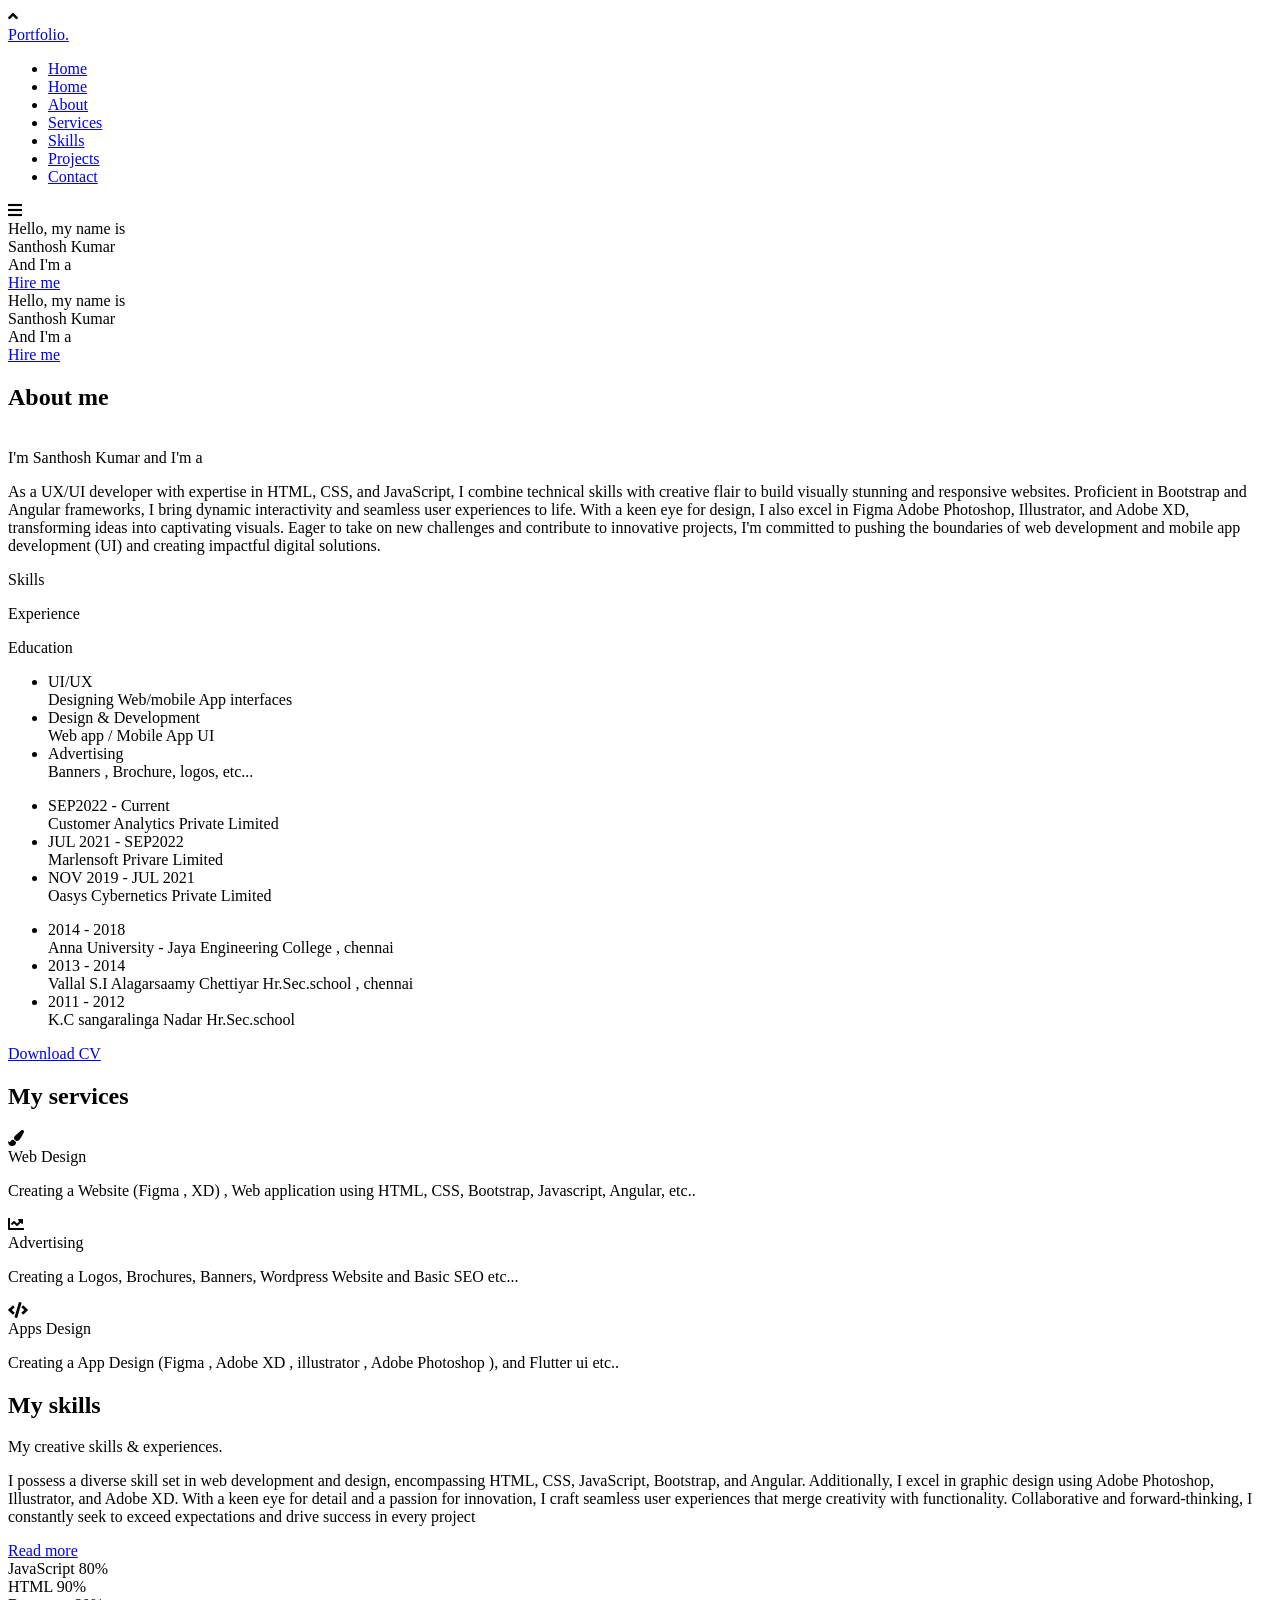
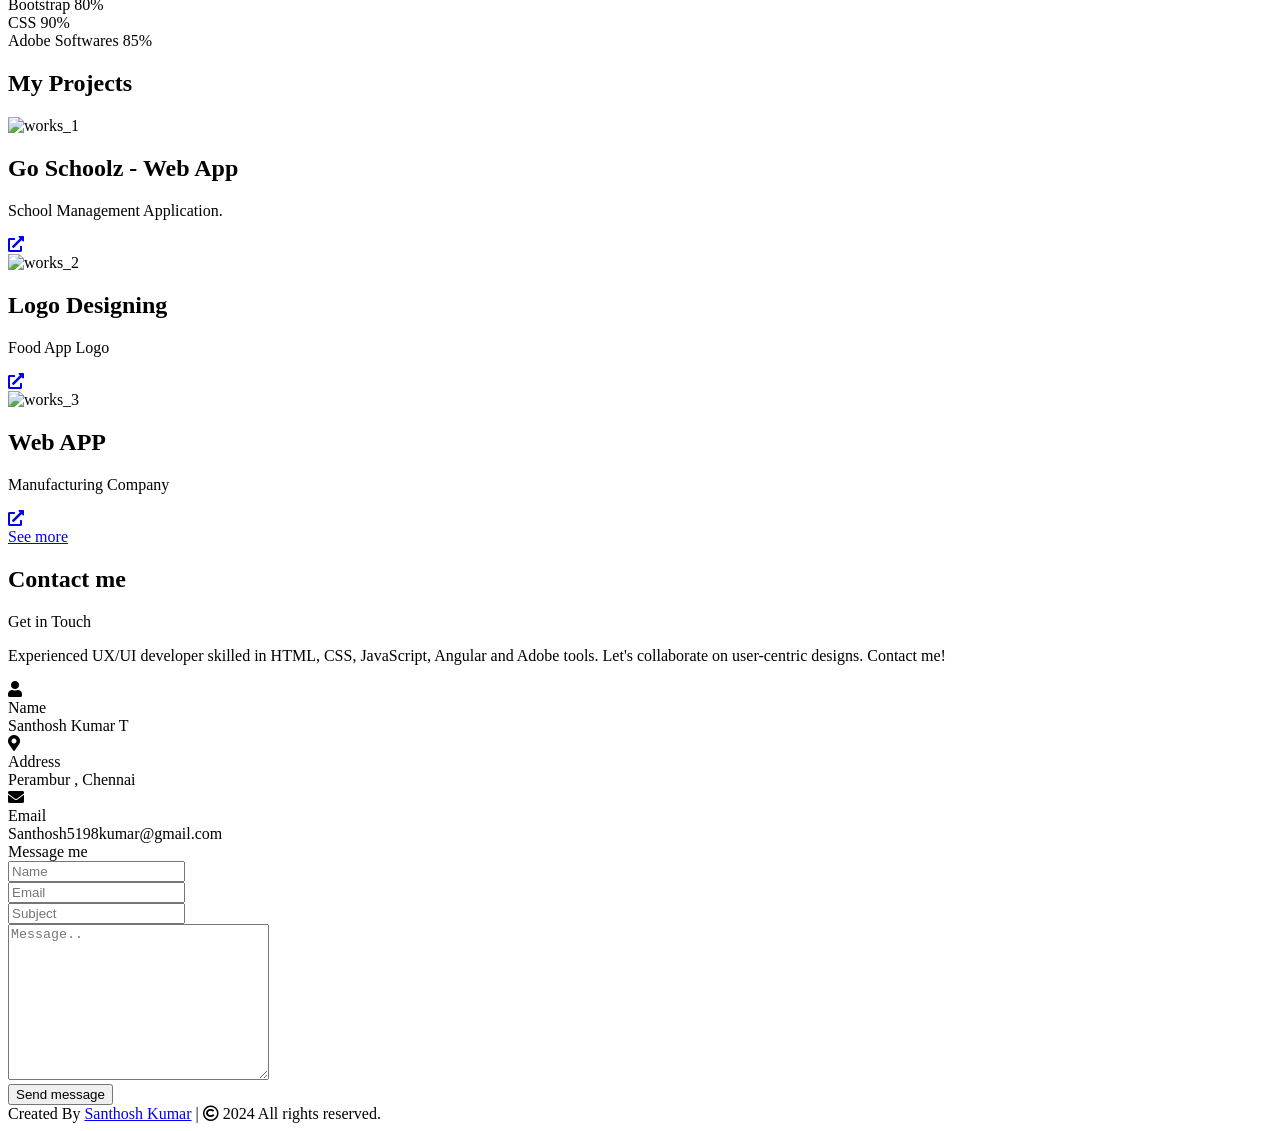
==== index.html @ 27f73384 "meta tag added" ====
<!DOCTYPE html>
<html lang="en">

<head>
    <meta charset="UTF-8">
    <meta name="viewport" content="width=device-width, initial-scale=1.0">
    <meta name="description" content="Personal Website">
    <title>Santhosh UX/UI Portfolio</title>
    <link rel="icon" type="image/x-icon" href="./images/fav_icon.png">
    <link rel="stylesheet" href="./css/style.css">
    <link rel="stylesheet" href="https://cdnjs.cloudflare.com/ajax/libs/font-awesome/5.15.3/css/all.min.css" />

</head>

<body>
    <div class="scroll-up-btn">
        <i class="fas fa-angle-up"></i>
    </div>
    <nav class="navbar">
        <div class="max-width">
            <div class="logo"><a href="#">Portfo<span>lio.</span></a></div>
            <ul class="menu">
                <li><a href="#home" class="menu-btn menudesktop">Home</a></li>
                <li><a href="#homemobile" class="menu-btn menumobile">Home</a></li>
                <li><a href="#about" class="menu-btn">About</a></li>
                <li><a href="#services" class="menu-btn">Services</a></li>
                <li><a href="#skill" class="menu-btn">Skills</a></li>
                <li><a href="#projects" class="menu-btn">Projects</a></li>
                <li><a href="#contact" class="menu-btn">Contact</a></li>
            </ul>
            <div class="menu-btn">
                <i class="fas fa-bars"></i>
            </div>
        </div>
    </nav>

    <!-- home section start -->
    <div class="hometwo">
        <section class="home" id="home">
            <div class="max-width">
                <div class="home-content">
                    <div class="text-1">Hello, my name is</div>
                    <div class="text-2">Santhosh Kumar</div>
                    <div class="text-3">And I'm a <span class="typing"></span></div>
                    <a
                        href="mailto:santhosh5198kumar@gmail.com?subject=Job for UX/UI Devloper!&body=This is job opportunity!">Hire
                        me</a>
                </div>
            </div>
        </section>
    </div>
    <div class="homebgone">
        <section class="homebg" id="homemobile">
            <div class="max-width">
                <div class="homebg-content">
                    <div class="text-1">Hello, my name is</div>
                    <div class="text-2">Santhosh Kumar</div>
                    <div class="text-3">And I'm a <span class="typing-3"></span></div>
                    <a
                        href="mailto:santhosh5198kumar@gmail.com?subject=Job for UX/UI Devloper!&body=This is job opportunity!">Hire
                        me</a>
                </div>
            </div>
        </section>
    </div>


    <!-- about section start -->
    <section class="about" id="about">
        <div class="max-width">
            <h2 class="title">About me</h2>
            <div class="about-content">
                <div class="column left box_border">
                    <img src="images/profilessmall.jpg" alt="">
                    <span class="border-none"></span>
                    <span></span>
                    <span class="border-none"></span>
                    <span></span>
                </div>
                <div class="column right">
                    <div class="text">I'm Santhosh Kumar and I'm a <span class="typing-2"></span></div>
                    <p>As a UX/UI developer with expertise in HTML, CSS, and JavaScript, I combine technical skills with
                        creative flair to build visually stunning and responsive websites. Proficient in Bootstrap and
                        Angular frameworks, I bring dynamic interactivity and seamless user experiences to life. With a
                        keen eye for design, I also excel in Figma Adobe Photoshop, Illustrator, and Adobe XD,
                        transforming
                        ideas into captivating visuals. Eager to take on new challenges and contribute to innovative
                        projects, I'm committed to pushing the boundaries of web development and mobile app development
                        (UI) and creating impactful digital solutions.</p>
                    <div class="about-tab-content">
                        <div class="tab-titles">
                            <p class="tab-links  active-link" onclick="openTab('skills')">Skills</p>
                            <p class="tab-links " onclick="openTab('experience')">Experience</p>
                            <p class="tab-links" onclick="openTab('education')">Education</p>
                        </div>
                        <div class="tab-contents active-tab" id="skills">
                            <ul>
                                <li><span>UI/UX</span><br>Designing Web/mobile App interfaces</li>
                                <li><span>Design & Development</span><br>Web app / Mobile App UI</li>
                                <li><span>Advertising</span><br>Banners , Brochure, logos, etc... </li>
                            </ul>
                        </div>
                        <div class="tab-contents " id="experience">
                            <ul>
                                <li><span>SEP2022 - Current</span><br>Customer Analytics Private Limited </li>
                                <li><span>JUL 2021 - SEP2022</span><br>Marlensoft Privare Limited </li>
                                <li><span>NOV 2019 - JUL 2021</span><br>Oasys Cybernetics Private Limited</li>
                            </ul>
                        </div>
                        <div class="tab-contents" id="education">
                            <ul>
                                <li><span>2014 - 2018</span><br>Anna University - Jaya Engineering College , chennai
                                </li>
                                <li><span>2013 - 2014</span><br>Vallal S.I Alagarsaamy Chettiyar Hr.Sec.school , chennai
                                </li>
                                <li><span>2011 - 2012</span><br>K.C sangaralinga Nadar Hr.Sec.school</li>
                            </ul>
                        </div>

                    </div>
                    <a href="./cv/my-cv.pdf" download>Download CV</a>
                </div>
            </div>

        </div>
    </section>

    <!-- services section start -->
    <section class="services" id="services">
        <div class="max-width">
            <h2 class="title">My services</h2>
            <div class="serv-content">
                <div class="card">
                    <div class="box">
                        <i class="fas fa-paint-brush"></i>
                        <div class="text">Web Design</div>
                        <p>Creating a Website (Figma , XD) , Web application using HTML, CSS, Bootstrap, Javascript,
                            Angular, etc..</p>
                    </div>
                </div>
                <div class="card">
                    <div class="box">
                        <i class="fas fa-chart-line"></i>
                        <div class="text">Advertising</div>
                        <p>Creating a Logos, Brochures, Banners, Wordpress Website and Basic SEO etc...</p>
                    </div>
                </div>
                <div class="card">
                    <div class="box">
                        <i class="fas fa-code"></i>
                        <div class="text">Apps Design</div>
                        <p>Creating a App Design (Figma , Adobe XD , illustrator , Adobe Photoshop ), and Flutter ui
                            etc..</p>
                    </div>
                </div>
            </div>
        </div>
        </div>
    </section>

    <!-- skills section start -->
    <section class="skills" id="skill">
        <div class="max-width">
            <h2 class="title">My skills</h2>
            <div class="skills-content">
                <div class="column left">
                    <div class="text">My creative skills & experiences.</div>
                    <p>I possess a diverse skill set in web development and design, encompassing HTML, CSS, JavaScript,
                        Bootstrap, and Angular. Additionally, I excel in graphic design using Adobe Photoshop,
                        Illustrator, and Adobe XD. With a keen eye for detail and a passion for innovation, I craft
                        seamless user experiences that merge creativity with functionality. Collaborative and
                        forward-thinking, I constantly seek to exceed expectations and drive success in every project
                    </p>
                    <a href="#about">Read more</a>
                </div>
                <div class="column right">
                    <div class="bars">
                        <div class="info">
                            <span>JavaScript</span>
                            <span>80%</span>
                        </div>
                        <div class="line js"></div>
                    </div>
                    <div class="bars">
                        <div class="info">
                            <span>HTML</span>
                            <span>90%</span>
                        </div>
                        <div class="line html"></div>
                    </div>
                    <div class="bars">
                        <div class="info">
                            <span>Bootstrap</span>
                            <span>80%</span>
                        </div>
                        <div class="line bootstrap"></div>
                    </div>
                    <div class="bars">
                        <div class="info">
                            <span>CSS</span>
                            <span>90%</span>
                        </div>
                        <div class="line css"></div>
                    </div>
                    <div class="bars">
                        <div class="info">
                            <span>Adobe Softwares</span>
                            <span>85%</span>
                        </div>
                        <div class="line adobe"></div>
                    </div>
                </div>
            </div>
        </div>
    </section>

    <!-- works section start -->
    <section class="projects" id="projects">
        <div class="max-width">
            <h2 class="title">My Projects</h2>
            <div class="work-list">
                <div class="work">
                    <img src="images/work-1.jpg" alt="works_1" width="100%" height="100%">
                    <div class="layer">
                        <h2>Go Schoolz - Web App</h2>
                        <p>School Management Application.</p>
                        <a href="https://www.behance.net/gallery/122850473/Gschoolz-Logo-and-login-Dashboard"
                            target="_blank"><i class="fas fa-external-link-alt"></i></a>
                    </div>
                </div>
                <div class="work">
                    <img src="images/work-3.jpg" alt="works_2" width="100%" height="100%">
                    <div class="layer">
                        <h2>Logo Designing</h2>
                        <p>Food App Logo</p>
                        <a href="https://www.behance.net/gallery/122849843/Nosh-Now-Logo-and-Splash-Screen"
                            target="_blank"><i class="fas fa-external-link-alt"></i></a>
                    </div>
                </div>
                <div class="work">
                    <img src="images/work-2.jpg" alt="works_3" width="100%" height="100%">
                    <div class="layer">
                        <h2>Web APP</h2>
                        <p>Manufacturing Company</p>
                        <a href="https://www.behance.net/gallery/119862041/Manufacturing-Company" target="_blank"><i
                                class="fas fa-external-link-alt"></i></a>
                    </div>
                </div>
            </div>
            <a href="https://www.behance.net/santhoshkumar1997" class="btn" target="_blank">See more</a>
        </div>

    </section>

    <!-- contact section start -->

    <section class="contact" id="contact">
        <div class="max-width">
            <h2 class="title">Contact me</h2>
            <div class="contact-content">
                <div class="column left">
                    <div class="text">Get in Touch</div>
                    <p>Experienced UX/UI developer skilled in HTML, CSS, JavaScript, Angular and Adobe tools. Let's
                        collaborate on user-centric designs. Contact me!</p>
                    <div class="icons">
                        <div class="row">
                            <i class="fas fa-user"></i>
                            <div class="info">
                                <div class="head">Name</div>
                                <div class="sub-title">Santhosh Kumar T</div>
                            </div>
                        </div>
                        <div class="row">
                            <i class="fas fa-map-marker-alt"></i>
                            <div class="info">
                                <div class="head">Address</div>
                                <div class="sub-title">Perambur , Chennai</div>
                            </div>
                        </div>
                        <div class="row">
                            <i class="fas fa-envelope"></i>
                            <div class="info">
                                <div class="head">Email</div>
                                <div class="sub-title">Santhosh5198kumar@gmail.com</div>
                            </div>
                        </div>
                    </div>
                </div>
                <div class="column right">
                    <div class="text">Message me</div>
                    <form name="submit-to-google-sheet">
                        <div class="fields">
                            <div class="field name">
                                <input type="text" placeholder="Name" required name="Name">
                            </div>
                            <div class="field email">
                                <input type="email" placeholder="Email" required name="Email">
                            </div>
                        </div>
                        <div class="field">
                            <input type="text" placeholder="Subject" required name="Subject">
                        </div>
                        <div class="field textarea">
                            <textarea cols="30" rows="10" placeholder="Message.." required name="Message"></textarea>
                        </div>
                        <div class="button-area">
                            <button type="submit">Send message</button>
                        </div>
                    </form>
                    <div id="Success_Msg"></div>
                    <div id="UnsentSuccess_Msg"></div>
                </div>
            </div>
        </div>
    </section>

    <!-- footer section start -->
    <footer>
        <span>Created By <a href="#">Santhosh Kumar</a> | <span class="far fa-copyright"></span> 2024 All rights
            reserved.</span>
    </footer>
    <script src="https://code.jquery.com/jquery-3.5.1.min.js"></script>
    <script src="https://cdnjs.cloudflare.com/ajax/libs/typed.js/2.0.11/typed.min.js"></script>
    <script src="script.js"></script>

</body>

</html>
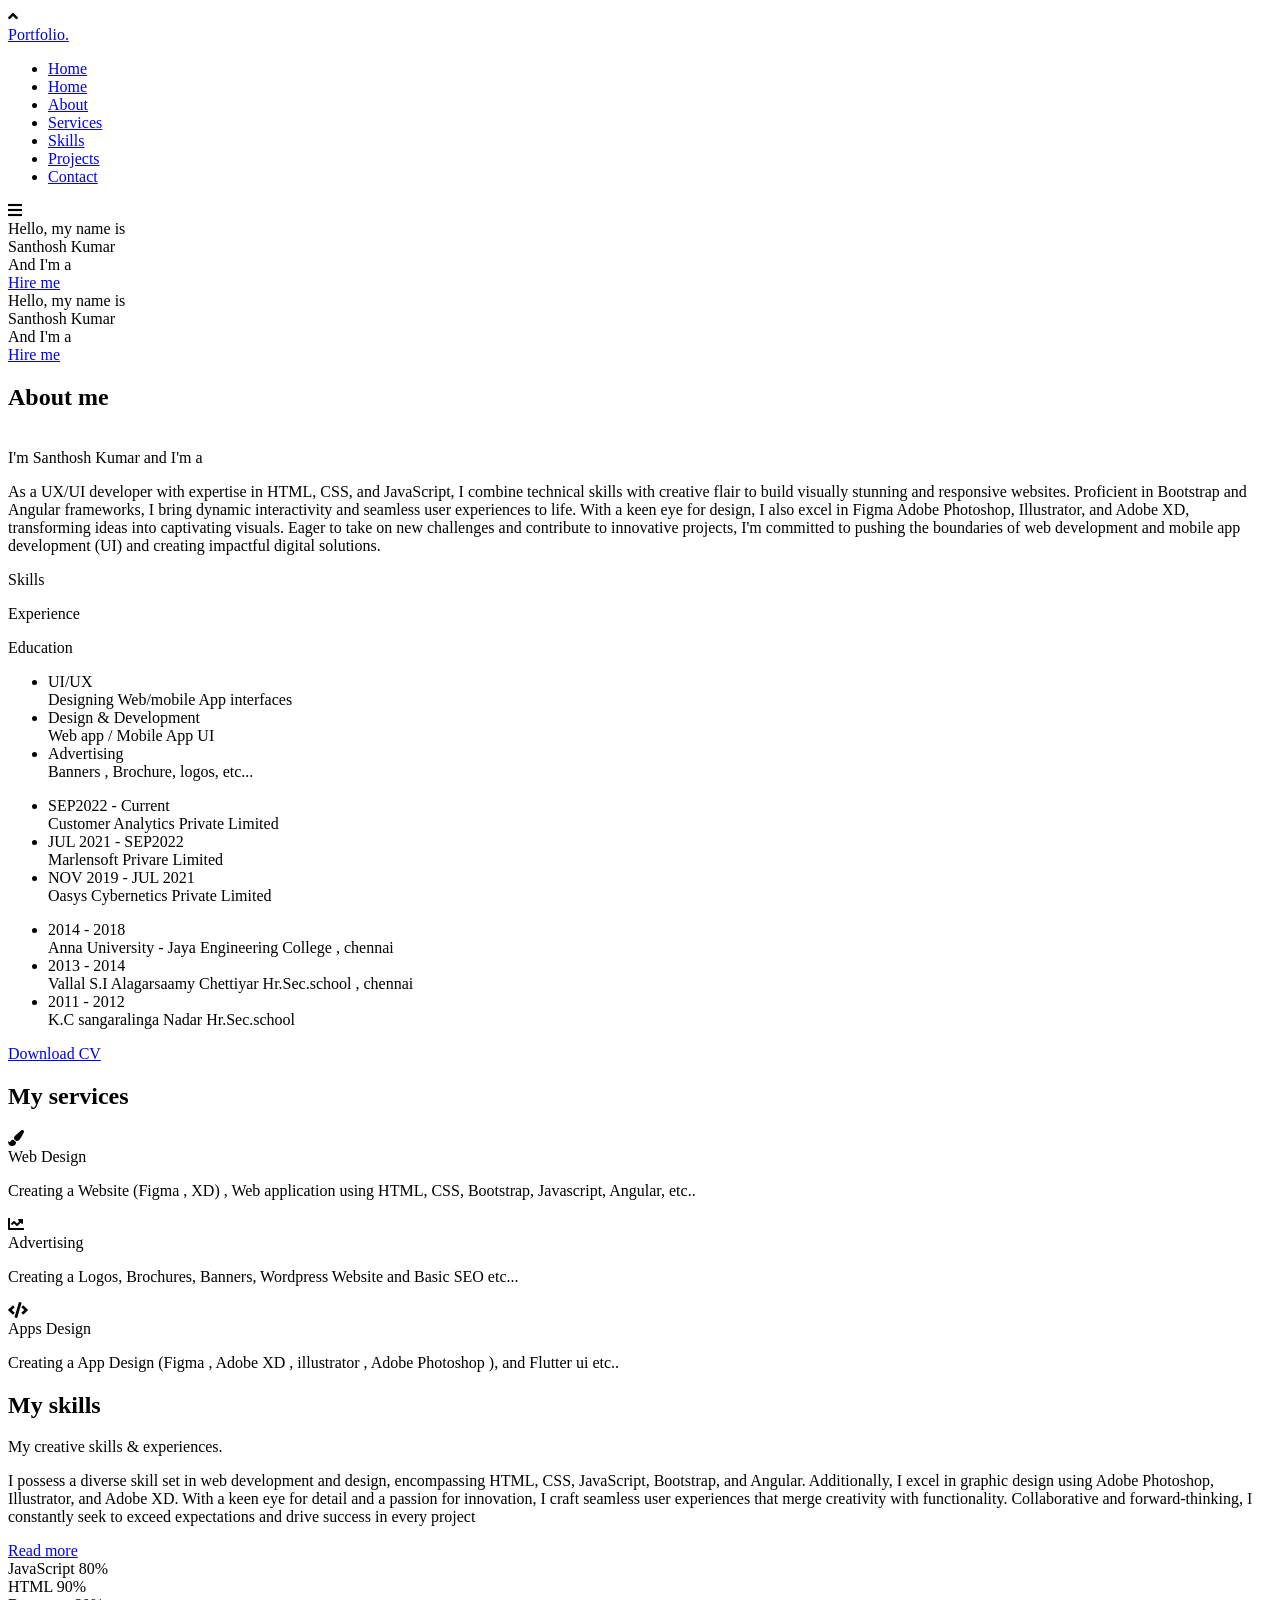
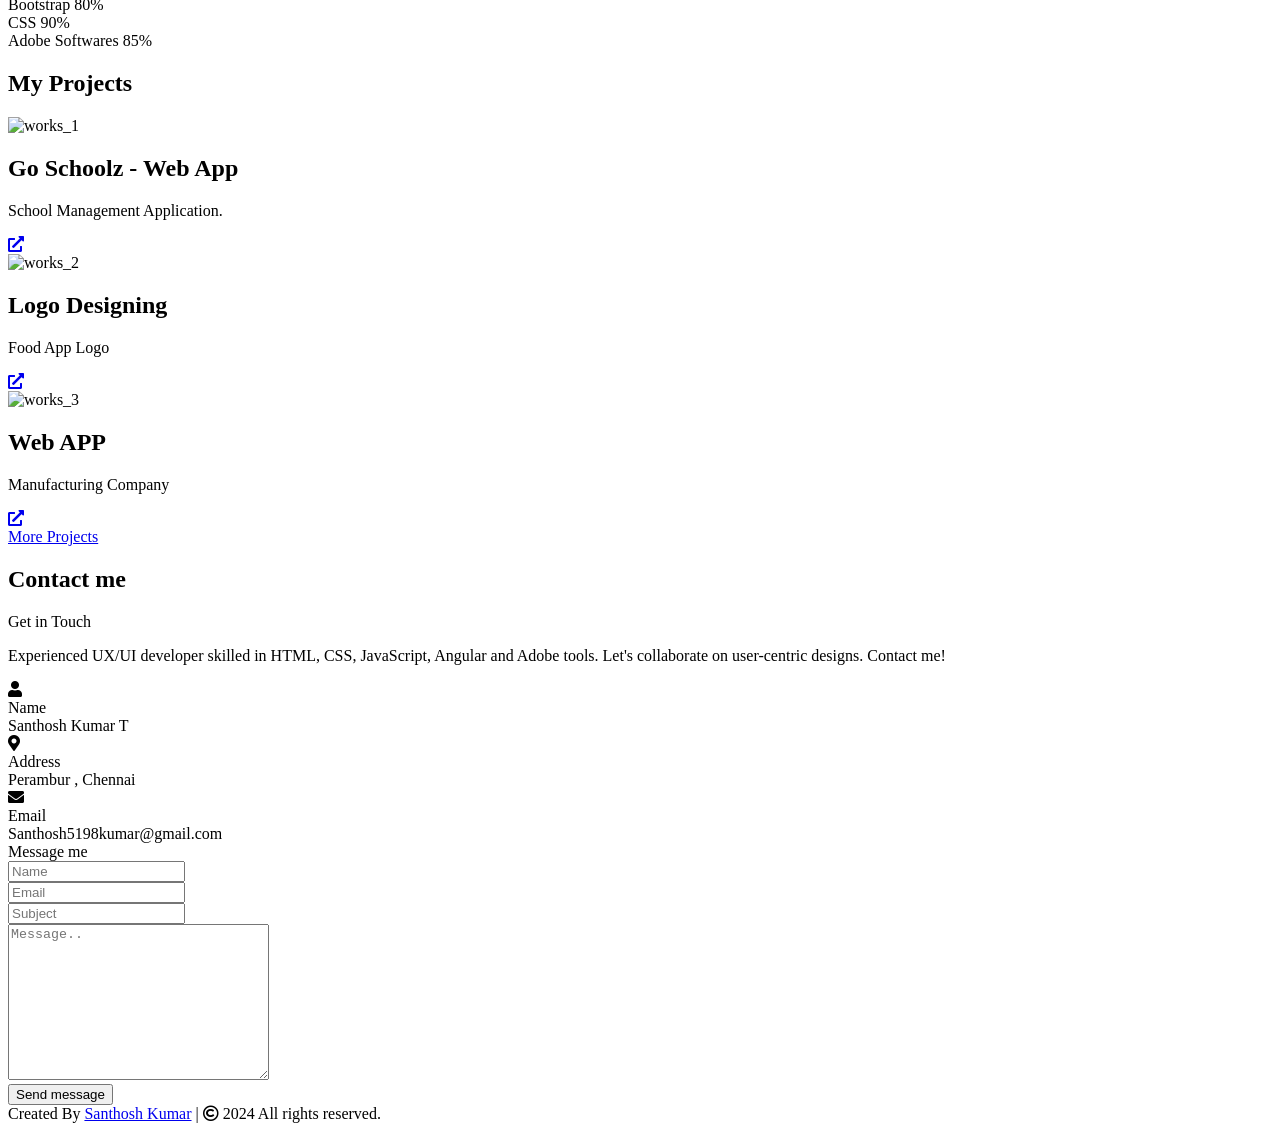
==== commit cdc37451: "text added" ====
--- a/index.html
+++ b/index.html
@@ -247,7 +247,7 @@
                     </div>
                 </div>
             </div>
-            <a href="https://www.behance.net/santhoshkumar1997" class="btn" target="_blank">See more</a>
+            <a href="https://www.behance.net/santhoshkumar1997" class="btn" target="_blank">More Projects</a>
         </div>
 
     </section>
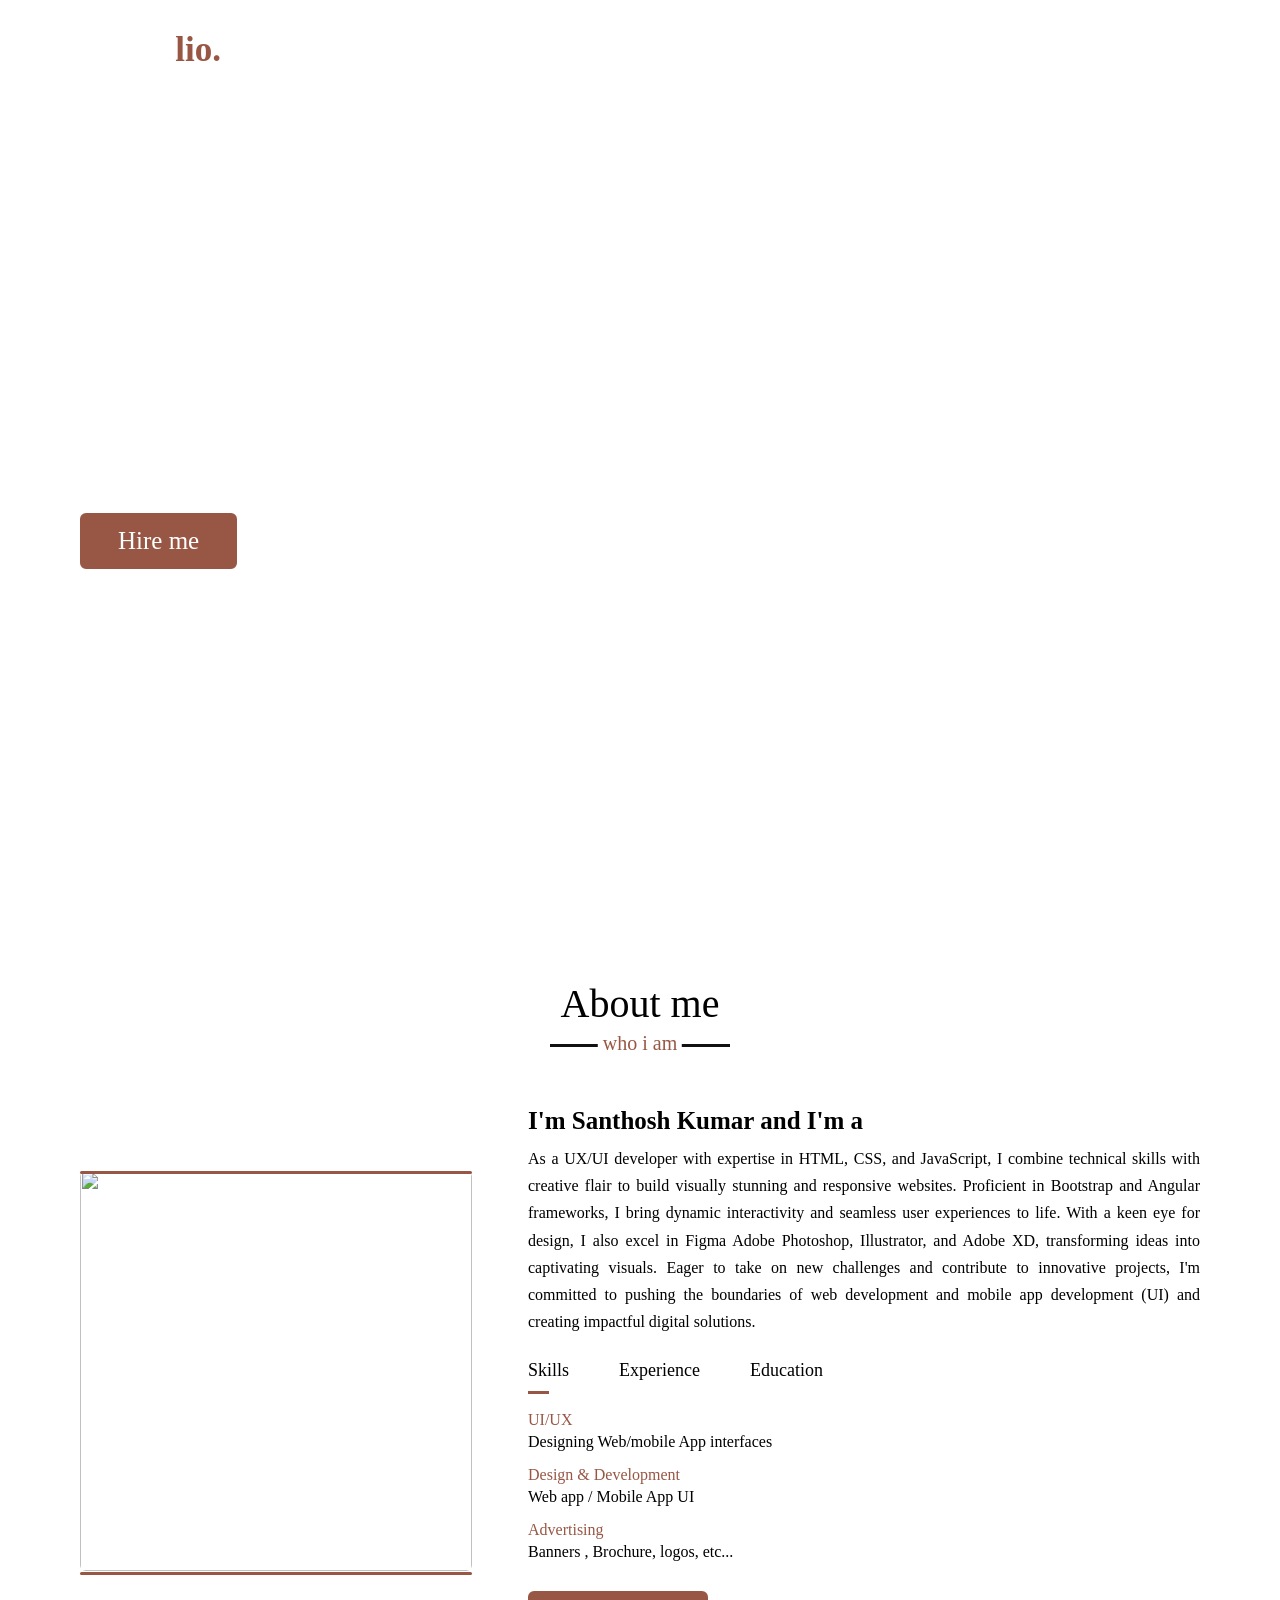
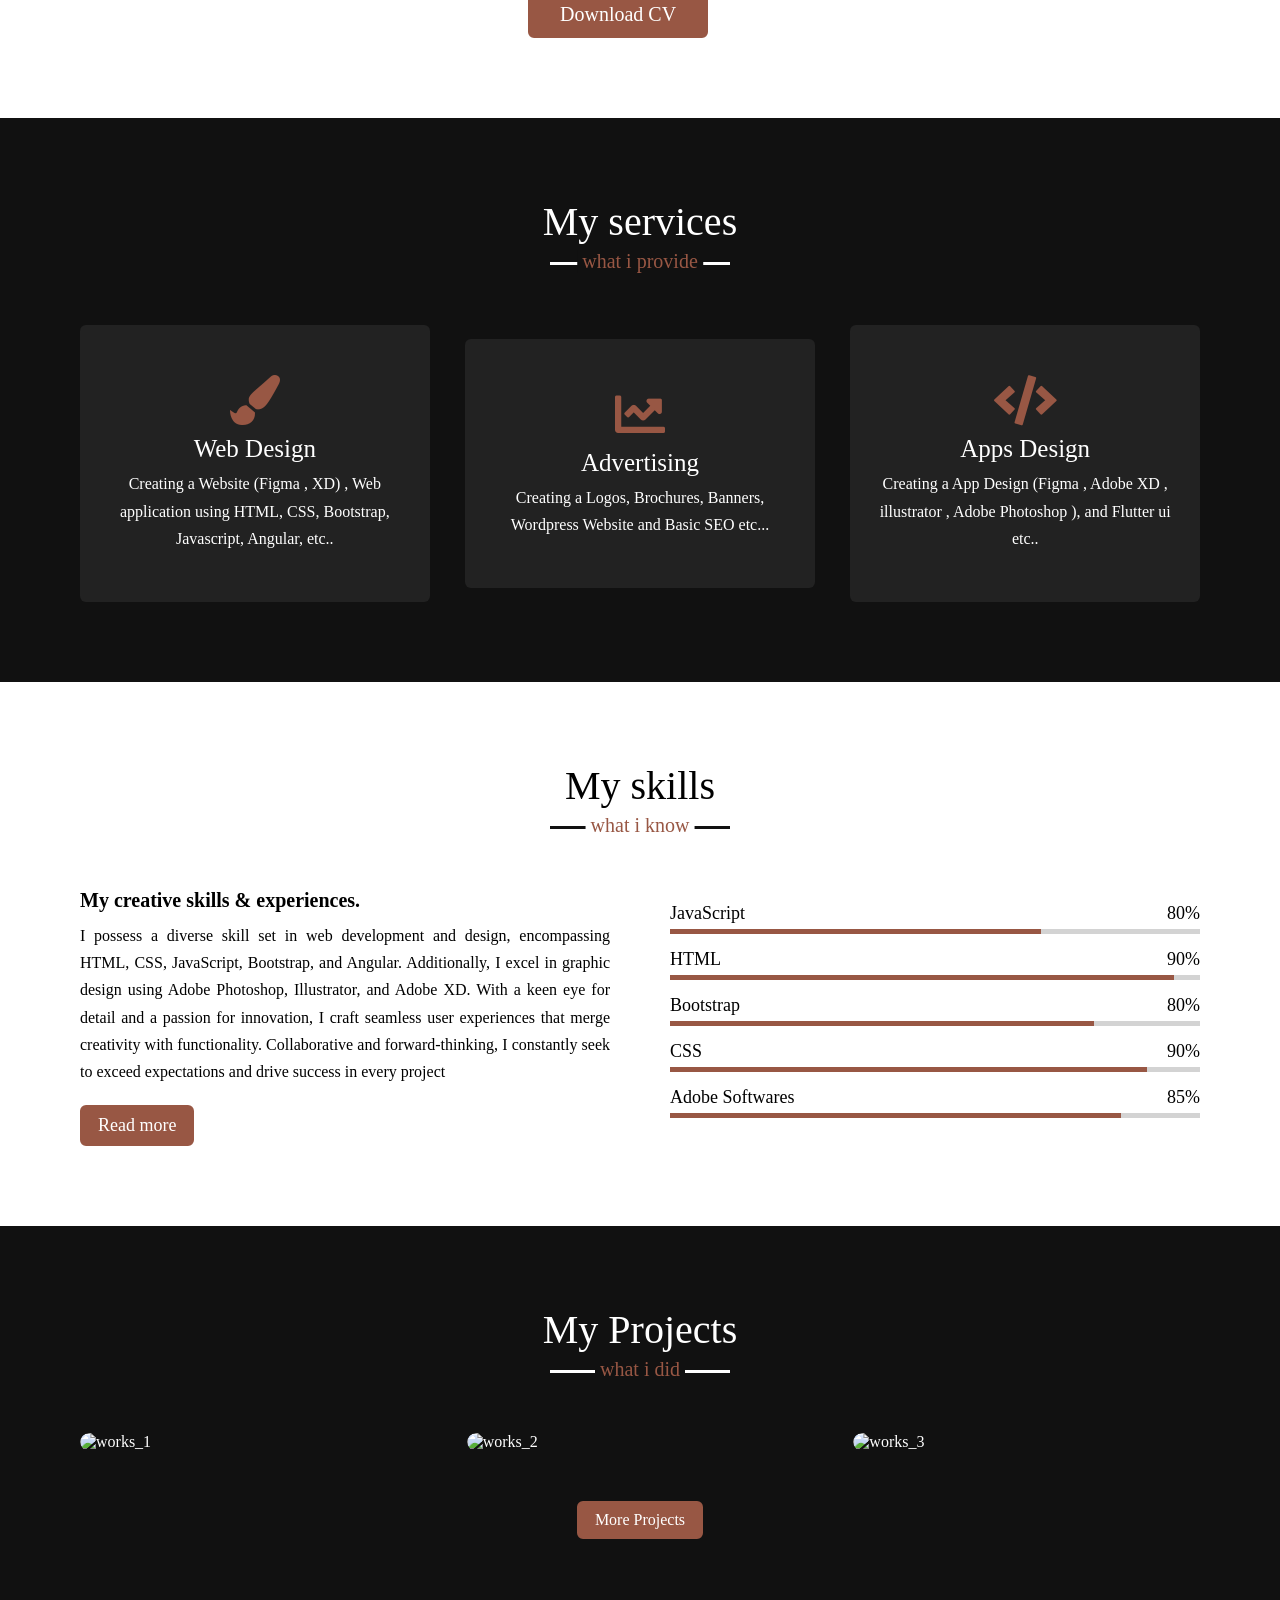
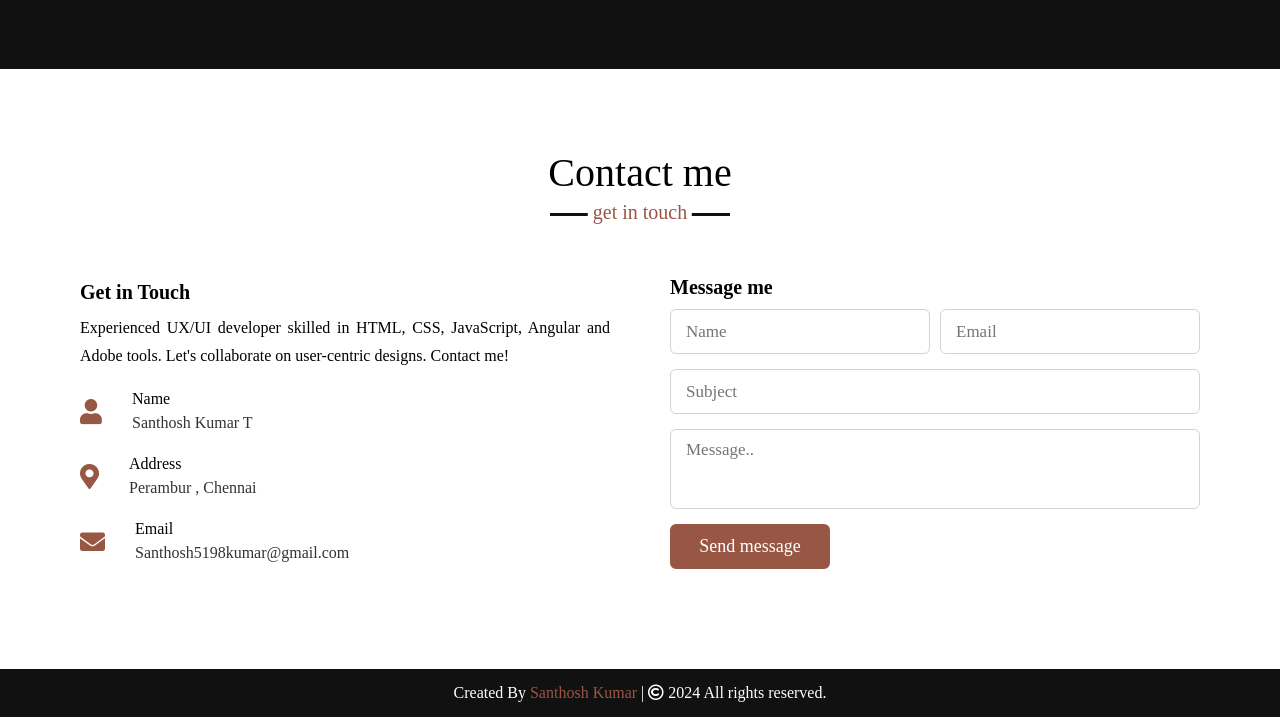
==== commit d26b63b8: "checking" ====
--- a/index.html
+++ b/index.html
@@ -225,7 +225,7 @@
                         <h2>Go Schoolz - Web App</h2>
                         <p>School Management Application.</p>
                         <a href="https://www.behance.net/gallery/122850473/Gschoolz-Logo-and-login-Dashboard"
-                            target="_blank"><i class="fas fa-external-link-alt"></i></a>
+                            target="_blank" aria-label="dashboard card"><i class="fas fa-external-link-alt"></i></a>
                     </div>
                 </div>
                 <div class="work">
@@ -234,7 +234,7 @@
                         <h2>Logo Designing</h2>
                         <p>Food App Logo</p>
                         <a href="https://www.behance.net/gallery/122849843/Nosh-Now-Logo-and-Splash-Screen"
-                            target="_blank"><i class="fas fa-external-link-alt"></i></a>
+                            target="_blank" aria-label="noshnow card"><i class="fas fa-external-link-alt"></i></a>
                     </div>
                 </div>
                 <div class="work">
@@ -243,7 +243,7 @@
                         <h2>Web APP</h2>
                         <p>Manufacturing Company</p>
                         <a href="https://www.behance.net/gallery/119862041/Manufacturing-Company" target="_blank"><i
-                                class="fas fa-external-link-alt"></i></a>
+                                class="fas fa-external-link-alt" aria-label="manufacture card"></i></a>
                     </div>
                 </div>
             </div>
--- a/css/style.css
+++ b/css/style.css
@@ -0,0 +1,1172 @@
+/*  import google fonts */
+/* @import url('https://fonts.googleapis.com/css2?family=DynaPuff:wght@400;500;600;700&display=swap'); */
+/* cyrillic-ext */
+
+@font-face {
+    font-family: 'DynaPuff';
+    font-style: normal;
+    font-weight: 400;
+    font-stretch: 100%;
+    font-display: swap;
+    src: url(https://fonts.gstatic.com/s/dynapuff/v4/z7NKdRvsZDIVHbYPMhZJ3HQ83UaSu4uhr7-zFMLpaJ-Y0DIQ.woff2) format('woff2');
+    unicode-range: U+0460-052F, U+1C80-1C8A, U+20B4, U+2DE0-2DFF, U+A640-A69F, U+FE2E-FE2F;
+  }
+  /* latin-ext */
+  @font-face {
+    font-family: 'DynaPuff';
+    font-style: normal;
+    font-weight: 400;
+    font-stretch: 100%;
+    font-display: swap;
+    src: url(https://fonts.gstatic.com/s/dynapuff/v4/z7NKdRvsZDIVHbYPMhZJ3HQ83UaSu4uhr7-zF8LpaJ-Y0DIQ.woff2) format('woff2');
+    unicode-range: U+0100-02BA, U+02BD-02C5, U+02C7-02CC, U+02CE-02D7, U+02DD-02FF, U+0304, U+0308, U+0329, U+1D00-1DBF, U+1E00-1E9F, U+1EF2-1EFF, U+2020, U+20A0-20AB, U+20AD-20C0, U+2113, U+2C60-2C7F, U+A720-A7FF;
+  }
+  /* latin */
+  @font-face {
+    font-family: 'DynaPuff';
+    font-style: normal;
+    font-weight: 400;
+    font-stretch: 100%;
+    font-display: swap;
+    src: url(https://fonts.gstatic.com/s/dynapuff/v4/z7NKdRvsZDIVHbYPMhZJ3HQ83UaSu4uhr7-zGcLpaJ-Y0A.woff2) format('woff2');
+    unicode-range: U+0000-00FF, U+0131, U+0152-0153, U+02BB-02BC, U+02C6, U+02DA, U+02DC, U+0304, U+0308, U+0329, U+2000-206F, U+20AC, U+2122, U+2191, U+2193, U+2212, U+2215, U+FEFF, U+FFFD;
+  }
+  /* cyrillic-ext */
+  @font-face {
+    font-family: 'DynaPuff';
+    font-style: normal;
+    font-weight: 500;
+    font-stretch: 100%;
+    font-display: swap;
+    src: url(https://fonts.gstatic.com/s/dynapuff/v4/z7NKdRvsZDIVHbYPMhZJ3HQ83UaSu4uhr7-zFMLpaJ-Y0DIQ.woff2) format('woff2');
+    unicode-range: U+0460-052F, U+1C80-1C8A, U+20B4, U+2DE0-2DFF, U+A640-A69F, U+FE2E-FE2F;
+  }
+  /* latin-ext */
+  @font-face {
+    font-family: 'DynaPuff';
+    font-style: normal;
+    font-weight: 500;
+    font-stretch: 100%;
+    font-display: swap;
+    src: url(https://fonts.gstatic.com/s/dynapuff/v4/z7NKdRvsZDIVHbYPMhZJ3HQ83UaSu4uhr7-zF8LpaJ-Y0DIQ.woff2) format('woff2');
+    unicode-range: U+0100-02BA, U+02BD-02C5, U+02C7-02CC, U+02CE-02D7, U+02DD-02FF, U+0304, U+0308, U+0329, U+1D00-1DBF, U+1E00-1E9F, U+1EF2-1EFF, U+2020, U+20A0-20AB, U+20AD-20C0, U+2113, U+2C60-2C7F, U+A720-A7FF;
+  }
+  /* latin */
+  @font-face {
+    font-family: 'DynaPuff';
+    font-style: normal;
+    font-weight: 500;
+    font-stretch: 100%;
+    font-display: swap;
+    src: url(https://fonts.gstatic.com/s/dynapuff/v4/z7NKdRvsZDIVHbYPMhZJ3HQ83UaSu4uhr7-zGcLpaJ-Y0A.woff2) format('woff2');
+    unicode-range: U+0000-00FF, U+0131, U+0152-0153, U+02BB-02BC, U+02C6, U+02DA, U+02DC, U+0304, U+0308, U+0329, U+2000-206F, U+20AC, U+2122, U+2191, U+2193, U+2212, U+2215, U+FEFF, U+FFFD;
+  }
+  /* cyrillic-ext */
+  @font-face {
+    font-family: 'DynaPuff';
+    font-style: normal;
+    font-weight: 600;
+    font-stretch: 100%;
+    font-display: swap;
+    src: url(https://fonts.gstatic.com/s/dynapuff/v4/z7NKdRvsZDIVHbYPMhZJ3HQ83UaSu4uhr7-zFMLpaJ-Y0DIQ.woff2) format('woff2');
+    unicode-range: U+0460-052F, U+1C80-1C8A, U+20B4, U+2DE0-2DFF, U+A640-A69F, U+FE2E-FE2F;
+  }
+  /* latin-ext */
+  @font-face {
+    font-family: 'DynaPuff';
+    font-style: normal;
+    font-weight: 600;
+    font-stretch: 100%;
+    font-display: swap;
+    src: url(https://fonts.gstatic.com/s/dynapuff/v4/z7NKdRvsZDIVHbYPMhZJ3HQ83UaSu4uhr7-zF8LpaJ-Y0DIQ.woff2) format('woff2');
+    unicode-range: U+0100-02BA, U+02BD-02C5, U+02C7-02CC, U+02CE-02D7, U+02DD-02FF, U+0304, U+0308, U+0329, U+1D00-1DBF, U+1E00-1E9F, U+1EF2-1EFF, U+2020, U+20A0-20AB, U+20AD-20C0, U+2113, U+2C60-2C7F, U+A720-A7FF;
+  }
+  /* latin */
+  @font-face {
+    font-family: 'DynaPuff';
+    font-style: normal;
+    font-weight: 600;
+    font-stretch: 100%;
+    font-display: swap;
+    src: url(https://fonts.gstatic.com/s/dynapuff/v4/z7NKdRvsZDIVHbYPMhZJ3HQ83UaSu4uhr7-zGcLpaJ-Y0A.woff2) format('woff2');
+    unicode-range: U+0000-00FF, U+0131, U+0152-0153, U+02BB-02BC, U+02C6, U+02DA, U+02DC, U+0304, U+0308, U+0329, U+2000-206F, U+20AC, U+2122, U+2191, U+2193, U+2212, U+2215, U+FEFF, U+FFFD;
+  }
+  /* cyrillic-ext */
+  @font-face {
+    font-family: 'DynaPuff';
+    font-style: normal;
+    font-weight: 700;
+    font-stretch: 100%;
+    font-display: swap;
+    src: url(https://fonts.gstatic.com/s/dynapuff/v4/z7NKdRvsZDIVHbYPMhZJ3HQ83UaSu4uhr7-zFMLpaJ-Y0DIQ.woff2) format('woff2');
+    unicode-range: U+0460-052F, U+1C80-1C8A, U+20B4, U+2DE0-2DFF, U+A640-A69F, U+FE2E-FE2F;
+  }
+  /* latin-ext */
+  @font-face {
+    font-family: 'DynaPuff';
+    font-style: normal;
+    font-weight: 700;
+    font-stretch: 100%;
+    font-display: swap;
+    src: url(https://fonts.gstatic.com/s/dynapuff/v4/z7NKdRvsZDIVHbYPMhZJ3HQ83UaSu4uhr7-zF8LpaJ-Y0DIQ.woff2) format('woff2');
+    unicode-range: U+0100-02BA, U+02BD-02C5, U+02C7-02CC, U+02CE-02D7, U+02DD-02FF, U+0304, U+0308, U+0329, U+1D00-1DBF, U+1E00-1E9F, U+1EF2-1EFF, U+2020, U+20A0-20AB, U+20AD-20C0, U+2113, U+2C60-2C7F, U+A720-A7FF;
+  }
+  /* latin */
+  @font-face {
+    font-family: 'DynaPuff';
+    font-style: normal;
+    font-weight: 700;
+    font-stretch: 100%;
+    font-display: swap;
+    src: url(https://fonts.gstatic.com/s/dynapuff/v4/z7NKdRvsZDIVHbYPMhZJ3HQ83UaSu4uhr7-zGcLpaJ-Y0A.woff2) format('woff2');
+    unicode-range: U+0000-00FF, U+0131, U+0152-0153, U+02BB-02BC, U+02C6, U+02DA, U+02DC, U+0304, U+0308, U+0329, U+2000-206F, U+20AC, U+2122, U+2191, U+2193, U+2212, U+2215, U+FEFF, U+FFFD;
+  }
+
+* {
+    margin: 0;
+    padding: 0;
+    box-sizing: border-box;
+    text-decoration: none;
+}
+
+html {
+    scroll-behavior: smooth;
+}
+
+/* custom scroll bar */
+::-webkit-scrollbar {
+    width: 10px;
+}
+
+::-webkit-scrollbar-track {
+    background: #f1f1f1;
+}
+
+::-webkit-scrollbar-thumb {
+    background: #888;
+}
+
+::-webkit-scrollbar-thumb:hover {
+    background: #555;
+}
+
+/* all similar content styling codes */
+section {
+    padding: 80px 0;
+}
+
+.max-width {
+    max-width: 1300px;
+    padding: 0 80px;
+    margin: auto;
+}
+
+.about,
+.services,
+.skills,
+.teams,
+.contact,
+footer {
+    font-family: 'DynaPuff', cursive;
+}
+
+.about .about-content,
+.services .serv-content,
+.skills .skills-content,
+.contact .contact-content {
+    display: flex;
+    flex-wrap: wrap;
+    align-items: center;
+    justify-content: space-between;
+}
+
+section .title {
+    position: relative;
+    text-align: center;
+    font-size: 40px;
+    font-weight: 500;
+    margin-bottom: 60px;
+    padding-bottom: 20px;
+    font-family: 'DynaPuff', cursive;
+}
+
+section .title::before {
+    content: "";
+    position: absolute;
+    bottom: 0px;
+    left: 50%;
+    width: 180px;
+    height: 3px;
+    background: #111;
+    transform: translateX(-50%);
+}
+
+section .title::after {
+    position: absolute;
+    bottom: -8px;
+    left: 50%;
+    font-size: 20px;
+    color: #985744;
+    padding: 0 5px;
+    background: #fff;
+    transform: translateX(-50%);
+}
+
+/* navbar styling */
+.navbar {
+    position: fixed;
+    width: 100%;
+    z-index: 999;
+    padding: 30px 0;
+    font-family: 'DynaPuff', cursive;
+    transition: all 0.3s ease;
+}
+
+.navbar.sticky {
+    padding: 15px 0;
+    background: #985744;
+}
+
+.navbar .max-width {
+    display: flex;
+    align-items: center;
+    justify-content: space-between;
+}
+
+.navbar .logo a {
+    color: #fff;
+    font-size: 35px;
+    font-weight: 600;
+}
+
+.navbar .logo a span {
+    color: #985744;
+    transition: all 0.3s ease;
+}
+
+.navbar.sticky .logo a span {
+    color: #fff;
+}
+
+.navbar .menu li {
+    list-style: none;
+    display: inline-block;
+}
+
+.navbar .menu li a {
+    display: block;
+    color: #fff;
+    font-size: 18px;
+    font-weight: 500;
+    margin-left: 25px;
+    transition: color 0.3s ease;
+}
+
+.navbar .menu li a:hover {
+    color: #985744;
+}
+
+.navbar.sticky .menu li a:hover {
+    color: #fff;
+}
+
+/* menu btn styling */
+.menu-btn {
+    color: #fff;
+    font-size: 23px;
+    cursor: pointer;
+    display: none;
+}
+
+.scroll-up-btn {
+    position: fixed;
+    height: 45px;
+    width: 42px;
+    background: #985744;
+    right: 30px;
+    bottom: 10px;
+    text-align: center;
+    line-height: 45px;
+    color: #fff;
+    z-index: 9999;
+    font-size: 30px;
+    border-radius: 6px;
+    border-bottom-width: 2px;
+    cursor: pointer;
+    opacity: 0;
+    pointer-events: none;
+    transition: all 0.3s ease;
+}
+
+.scroll-up-btn.show {
+    bottom: 30px;
+    opacity: 1;
+    pointer-events: auto;
+}
+
+.scroll-up-btn:hover {
+    filter: brightness(90%);
+}
+
+
+/* home section styling */
+.home {
+    display: flex;
+    background: url("../images/banner.jpg") no-repeat center;
+    height: 100vh;
+    color: #fff;
+    min-height: 500px;
+    background-size: cover;
+    background-attachment: fixed;
+    font-family: 'DynaPuff', cursive;
+}
+
+.homebg {
+    display: flex;
+    background: url("../images/bannermobile.jpg") no-repeat center;
+    height: 100vh;
+    color: #fff;
+    min-height: 500px;
+    background-size: cover;
+    background-attachment: fixed;
+    font-family: 'DynaPuff', cursive;
+}
+
+.home .max-width,
+.homebg .max-width {
+    width: 100%;
+    display: flex;
+}
+
+.home .max-width .row,
+.homebg .max-width .row {
+    margin-right: 0;
+}
+
+.home .home-content .text-1 .homebg .homebg-content .text-1 {
+    font-size: 27px;
+}
+
+.home .home-content .text-2, .homebg .homebg-content .text-2{
+    font-size: 75px;
+    font-weight: 600;
+    margin-left: -3px;
+}
+
+.home .home-content .text-3 , .homebg .homebg-content .text-3 {
+    font-size: 40px;
+    margin: 5px 0;
+}
+
+.home .home-content .text-3 span , .homebg .homebg-content .text-3 span{
+    color: #985744;
+    font-weight: 500;
+}
+
+.home .home-content a,  .homebg .homebg-content a {
+    display: inline-block;
+    background: #985744;
+    color: #fff;
+    font-size: 25px;
+    padding: 12px 36px;
+    margin-top: 20px;
+    font-weight: 400;
+    border-radius: 6px;
+    border: 2px solid #985744;
+    transition: all 0.3s ease;
+}
+
+.home .home-content a:hover ,  .homebg .homebg-content a:hover {
+    color: #985744;
+    background: none;
+}
+
+/* about section styling */
+.about .title::after {
+    content: "who i am";
+}
+
+.about .about-content .left {
+    width: 35%;
+    position: relative;
+    cursor: pointer;
+}
+
+.about .about-content .left img {
+    height: 400px;
+    width: 100%;
+    object-fit: cover;
+    border-radius: 6px;
+}
+
+.about .about-content .left:before {
+    content: '';
+    position: absolute;
+    top: 0;
+    left: -100%;
+    width: 100%;
+    height: 100%;
+    background: rgba(255, 255, 255, 0.1);
+    transition: 0.5s;
+    pointer-events: none;
+}
+
+.about .about-content .left:hover:before {
+    left: -50%;
+    transform: skewX(-5deg);
+}
+
+.about .about-content .right {
+    width: 60%;
+}
+
+.about .about-content .right .text {
+    font-size: 25px;
+    font-weight: 600;
+    margin-bottom: 10px;
+}
+
+.about .about-content .right .text span {
+    color: #985744;
+}
+
+.about .about-content .right p {
+    text-align: justify;
+    line-height: 1.7;
+}
+
+.about .about-content .right a {
+    display: inline-block;
+    background: #985744;
+    color: #fff;
+    font-size: 20px;
+    font-weight: 500;
+    padding: 10px 30px;
+    margin-top: 20px;
+    border-radius: 6px;
+    border: 2px solid #985744;
+    transition: all 0.3s ease;
+}
+
+.about .about-content .right a:hover {
+    color: #985744;
+    background: none;
+}
+
+.about-tab-content {
+    display: flex;
+    flex-direction: column;
+}
+
+.tab-titles {
+    display: flex;
+    margin: 20px 0 10px;
+}
+
+.tab-links {
+    margin-right: 50px;
+    font-size: 18px;
+    font-weight: 500;
+    cursor: pointer;
+    position: relative;
+}
+
+.tab-links::after {
+    content: '';
+    width: 0;
+    height: 3px;
+    background: #985744;
+    position: absolute;
+    left: 0;
+    bottom: -8px;
+    transition: 0.5s;
+}
+
+.tab-links.active-link::after {
+    width: 50%;
+}
+
+.tab-contents ul li {
+    list-style: none;
+    margin: 10px 0;
+}
+
+.tab-contents ul li span {
+    color: #985744;
+    font-size: 16px;
+    line-height: 1.7
+}
+
+.tab-contents {
+    display: none;
+}
+
+.tab-contents.active-tab {
+    display: block;
+}
+
+.box_border span {
+    position: absolute;
+    top: 0;
+    left: 0;
+    width: 100%;
+    height: 100%;
+    display: block;
+    box-sizing: border-box;
+}
+
+.box_border span:nth-child(1) {
+    transform: rotate(0deg);
+}
+
+.box_border span:nth-child(2) {
+    transform: rotate(90deg);
+}
+
+.box_border span:nth-child(3) {
+    transform: rotate(180deg);
+}
+
+.box_border span:nth-child(4) {
+    transform: rotate(270deg);
+}
+
+.box_border span:before {
+    content: '';
+    position: absolute;
+    width: 100%;
+    height: 3px;
+    background: #985744;
+    border-radius: 12px;
+    animation: animate 4s linear infinite;
+}
+
+@keyframes animate {
+    0% {
+        transform: scaleX(0);
+        transform-origin: left;
+    }
+
+    50% {
+        transform: scaleX(1);
+        transform-origin: left;
+    }
+
+    50.1% {
+        transform: scaleX(1);
+        transform-origin: right;
+
+    }
+
+    100% {
+        transform: scaleX(0);
+        transform-origin: right;
+
+    }
+}
+
+/* about section styling */
+
+/* services section styling */
+.services {
+    color: #fff;
+    background: #111;
+}
+
+.services .title::before {
+    background: #fff;
+}
+
+.services .title::after {
+    background: #111;
+    content: "what i provide";
+}
+
+.services .serv-content .card {
+    width: calc(33% - 20px);
+    background: #222;
+    text-align: center;
+    border-radius: 6px;
+    padding: 50px 25px;
+    cursor: pointer;
+    transition: all 0.3s ease;
+}
+
+.services .serv-content .card:hover {
+    background: #985744;
+}
+
+.services .serv-content .card .box {
+    transition: all 0.3s ease;
+}
+
+.services .serv-content .card:hover .box {
+    transform: scale(1.05);
+}
+
+.services .serv-content .card i {
+    font-size: 50px;
+    color: #985744;
+    transition: color 0.3s ease;
+}
+
+.services .serv-content .card:hover i {
+    color: #fff;
+}
+
+.services .serv-content .card .text {
+    font-size: 25px;
+    font-weight: 500;
+    margin: 10px 0 7px 0;
+}
+
+.services .serv-content p {
+    line-height: 1.7;
+}
+
+/* skills section styling */
+
+.skills .title::after {
+    content: "what i know";
+}
+
+.skills .skills-content .column {
+    width: calc(50% - 30px);
+}
+
+.skills .skills-content .left .text {
+    font-size: 20px;
+    font-weight: 600;
+    margin-bottom: 10px;
+}
+
+.skills .skills-content .left p {
+    text-align: justify;
+    line-height: 1.7;
+}
+
+.skills .skills-content .left a {
+    display: inline-block;
+    background: #985744;
+    color: #fff;
+    font-size: 18px;
+    font-weight: 500;
+    padding: 8px 16px;
+    margin-top: 20px;
+    border-radius: 6px;
+    border: 2px solid #985744;
+    transition: all 0.3s ease;
+}
+
+.skills .skills-content .left a:hover {
+    color: #985744;
+    background: none;
+}
+
+.skills .skills-content .right .bars {
+    margin-bottom: 15px;
+}
+
+.skills .skills-content .right .info {
+    display: flex;
+    margin-bottom: 5px;
+    align-items: center;
+    justify-content: space-between;
+}
+
+.skills .skills-content .right span {
+    font-weight: 500;
+    font-size: 18px;
+}
+
+.skills .skills-content .right .line {
+    height: 5px;
+    width: 100%;
+    background: lightgrey;
+    position: relative;
+}
+
+.skills .skills-content .right .line::before {
+    content: "";
+    position: absolute;
+    height: 100%;
+    left: 0;
+    top: 0;
+    background: #985744;
+}
+
+.skills-content .right .html::before {
+    width: 95%;
+}
+
+.skills-content .right .css::before {
+    width: 90%;
+}
+
+.skills-content .right .js::before {
+    width: 70%;
+}
+
+.skills-content .right .bootstrap::before {
+    width: 80%;
+}
+
+.skills-content .right .adobe::before {
+    width: 85%;
+}
+
+
+
+
+.projects {
+    color: #fff;
+    background: #111;
+}
+
+.projects .title::before {
+    background: #fff;
+}
+
+.projects .title::after {
+    background: #111;
+    content: "what i did";
+}
+
+
+
+/* ----------PORTFOLIO---------- */
+
+
+.work-list {
+    display: grid;
+    grid-template-columns: repeat(auto-fit, minmax(250px, 1fr));
+    grid-gap: 40px;
+    margin-top: 50px;
+}
+
+.work {
+    border-radius: 10px;
+    position: relative;
+    overflow: hidden;
+}
+
+.work img {
+    width: 100%;
+    border-radius: 10px;
+    display: block;
+    transition: transform 0.5s;
+}
+
+.layer {
+    width: 100%;
+    height: 0;
+    background: #985744;
+    border-radius: 10px;
+    position: absolute;
+    left: 0;
+    bottom: 0;
+    overflow: hidden;
+    display: flex;
+    align-items: center;
+    justify-content: center;
+    flex-direction: column;
+    padding: 0 40px;
+    text-align: center;
+    font-size: 16px;
+    transition: height 0.5s;
+    font-family: 'DynaPuff', cursive;
+    line-height: 1.7;
+}
+
+.layer h2 {
+    margin-bottom: 30px;
+    font-weight: 400;
+}
+
+.layer a {
+    margin-top: 30px;
+    color: #080808;
+    text-decoration: none;
+    font-size: 18px;
+    line-height: 60px;
+    background: #fff;
+    width: 60px;
+    height: 60px;
+    border-radius: 50%;
+    text-align: center;
+}
+
+.work:hover img {
+    transform: scale(1.1);
+}
+
+.work:hover .layer {
+    height: 100%;
+}
+
+.btn {
+    display: block;
+    margin: 50px auto !important;
+    width: fit-content;
+    background-color: #985744;
+    border: 2px solid #985744;
+    border-radius: 6px;
+    color: #fff;
+    padding: 8px 16px;
+    text-decoration: none;
+    transition: all 0.3s ease;
+    font-family: 'DynaPuff', cursive;
+}
+
+.btn:hover {
+    color: #985744;
+    background: none;
+}
+
+/* contact section styling */
+.contact .title::after {
+    content: "get in touch";
+}
+
+.contact .contact-content .column {
+    width: calc(50% - 30px);
+}
+
+.contact .contact-content .text {
+    font-size: 20px;
+    font-weight: 600;
+    margin-bottom: 10px;
+}
+
+.contact .contact-content .left p {
+    text-align: justify;
+    line-height: 1.7;
+}
+
+.contact .contact-content .left .icons {
+    margin: 10px 0;
+}
+
+.contact .contact-content .row {
+    display: flex;
+    height: 65px;
+    align-items: center;
+}
+
+.contact .contact-content .row .info {
+    margin-left: 30px;
+}
+
+.contact .contact-content .row i {
+    font-size: 25px;
+    color: #985744;
+}
+
+.contact .contact-content .info .head {
+    font-weight: 500;
+}
+
+.contact .contact-content .info .sub-title {
+    color: #333;
+    padding-top: 6px;
+}
+
+.contact .right form .fields {
+    display: flex;
+}
+
+.contact .right form .field,
+.contact .right form .fields .field {
+    height: 45px;
+    width: 100%;
+    margin-bottom: 15px;
+}
+
+.contact .right form .textarea {
+    height: 80px;
+    width: 100%;
+}
+
+.contact .right form .name {
+    margin-right: 10px;
+}
+
+.contact .right form .field input,
+.contact .right form .textarea textarea {
+    height: 100%;
+    width: 100%;
+    border: 1px solid lightgrey;
+    border-radius: 6px;
+    outline: none;
+    padding: 0 15px;
+    font-size: 17px;
+    font-family: 'DynaPuff', cursive;
+    transition: all 0.3s ease;
+}
+
+.contact .right form .field input:focus,
+.contact .right form .textarea textarea:focus {
+    border-color: #b3b3b3;
+}
+
+.contact .right form .textarea textarea {
+    padding-top: 10px;
+    resize: none;
+}
+
+.contact .right form .button-area {
+    display: flex;
+    align-items: center;
+}
+
+.right form .button-area button {
+    color: #fff;
+    display: block;
+    width: 160px !important;
+    height: 45px;
+    outline: none;
+    font-size: 18px;
+    font-weight: 500;
+    border-radius: 6px;
+    cursor: pointer;
+    flex-wrap: nowrap;
+    background: #985744;
+    border: 2px solid #985744;
+    transition: all 0.3s ease;
+    font-family: 'DynaPuff', cursive;
+
+}
+
+.right form .button-area button:hover {
+    color: #985744;
+    background: none;
+}
+
+/* footer section styling */
+footer {
+    background: #111;
+    padding: 15px 23px;
+    color: #fff;
+    text-align: center;
+}
+
+footer span a {
+    color: #985744;
+    text-decoration: none;
+}
+
+footer span a:hover {
+    text-decoration: underline;
+}
+
+
+#Success_Msg {
+    padding-top: 20px;
+    color: green;
+    font-weight: 500;
+}
+
+#Unsent_Msg {
+    padding-top: 20px;
+    color: red;
+    font-weight: 500;
+}
+
+/* responsive media query start */
+@media (max-width: 1104px) {
+    .about .about-content .left img {
+        height: 350px;
+        width: 100%;
+    }
+}
+
+@media (max-width: 991px) {
+    .max-width {
+        padding: 0 50px;
+    }
+}
+
+@media (max-width: 947px) {
+    .menu-btn {
+        display: block;
+        z-index: 999;
+    }
+
+    .menu-btn i.active:before {
+        content: "\f00d";
+    }
+
+    .navbar .menu {
+        position: fixed;
+        height: 100vh;
+        width: 100%;
+        left: -100%;
+        top: 0;
+        background: #111;
+        text-align: center;
+        padding-top: 80px;
+        transition: all 0.3s ease;
+    }
+
+    .navbar .menu.active {
+        left: 0;
+    }
+
+    .navbar .menu li {
+        display: block;
+    }
+
+    .navbar .menu li a {
+        display: inline-block;
+        margin: 20px 0;
+        font-size: 25px;
+    }
+
+    .home .home-content .text-2 ,  .homebg .homebg-content .text-2 {
+        font-size: 70px;
+    }
+
+    .home .home-content .text-3 ,  .homebg .homebg-content .text-2 {
+        font-size: 35px;
+    }
+
+    .home .home-content a ,  .homebg .homebg-content a{
+        font-size: 23px;
+        padding: 10px 30px;
+    }
+
+    .max-width {
+        max-width: 930px;
+    }
+
+    .about .about-content .column {
+        width: 100%;
+    }
+
+    .about .about-content .left {
+        display: flex;
+        justify-content: center;
+        margin: 0 auto 60px;
+    }
+
+    .about .about-content .right {
+        flex: 100%;
+    }
+
+    .services .serv-content .card {
+        width: calc(50% - 10px);
+        margin-bottom: 20px;
+    }
+
+    .skills .skills-content .column,
+    .contact .contact-content .column {
+        width: 100%;
+        margin-bottom: 35px;
+    }
+}
+
+@media (max-width: 690px) {
+    .menudesktop{
+        display: none !important;
+    }
+    .menumobile{
+        display: block !important;
+    }
+    .hometwo {
+        display: none !important;
+    }
+
+    .homebgone {
+        display: block !important;
+    }
+    .homebg .homebg-content{
+        position: absolute !important;
+    bottom: 18px !important;
+    }
+
+    .max-width {
+        padding: 0 23px;
+    }
+    .home .home-content .text-1 ,  .homebg .homebg-content .text-1 {
+        font-size: 18px;
+        text-shadow: 1px 1px 2px #985744;
+    }
+    .home .home-content .text-2 ,  .homebg .homebg-content .text-2 {
+        font-size: 60px;
+        text-shadow: 1px 1px 2px #985744;
+    }
+
+    .home .home-content .text-3,  .homebg .homebg-content .text-3 {
+        font-size: 32px;
+        text-shadow: 1px 1px 2px #985744;
+
+    }
+
+    .home .home-content a , .homebg .homebg-content a{
+        font-size: 20px;
+    }
+
+    .services .serv-content .card {
+        width: 100%;
+    }
+}
+@media (min-width: 691px){
+
+    .menudesktop{
+        display: block !important;
+    }
+    .menumobile{
+        display: none !important;
+    }
+
+    .hometwo {
+        display: block !important;
+    }
+
+    .homebgone {
+        display: none !important;
+    }
+
+}
+@media (max-width: 500px) {
+    .home .home-content .text-2 ,  .homebg .homebg-content .text-2{
+        font-size: 36px;
+    }
+
+    .home .home-content .text-3 ,  .homebg .homebg-content  .text-3{
+        font-size: 27px;
+    }
+
+    .about .about-content .right .text,
+    .skills .skills-content .left .text {
+        font-size: 19px;
+    }
+
+    .contact .right form .fields {
+        flex-direction: column;
+    }
+
+    .contact .right form .name,
+    .contact .right form .email {
+        margin: 0;
+    }
+
+    .right form .error-box {
+        width: 150px;
+    }
+
+    .scroll-up-btn {
+        right: 15px;
+        bottom: 15px;
+        height: 38px;
+        width: 35px;
+        font-size: 23px;
+        line-height: 38px;
+    }
+}
+
+@media (max-width: 1300px) {
+    .border-none {
+        display: none !important;
+    }
+}
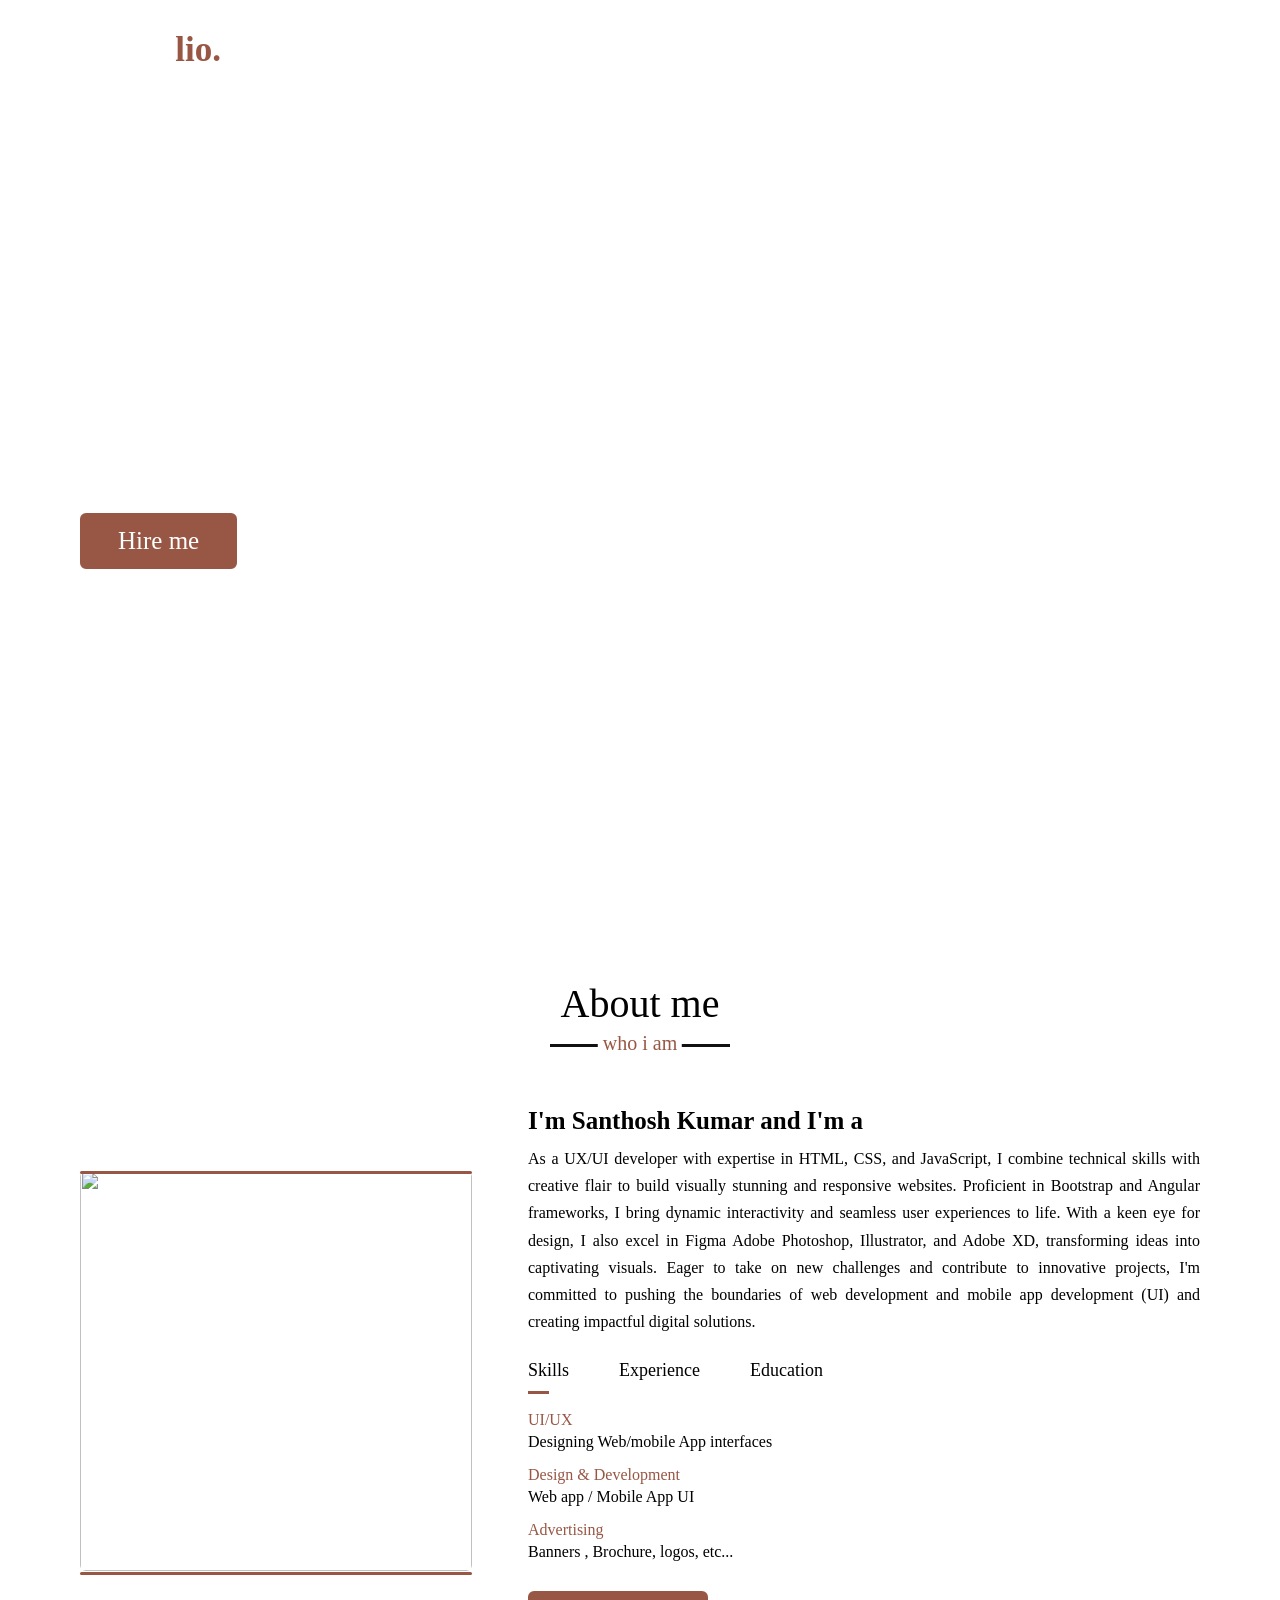
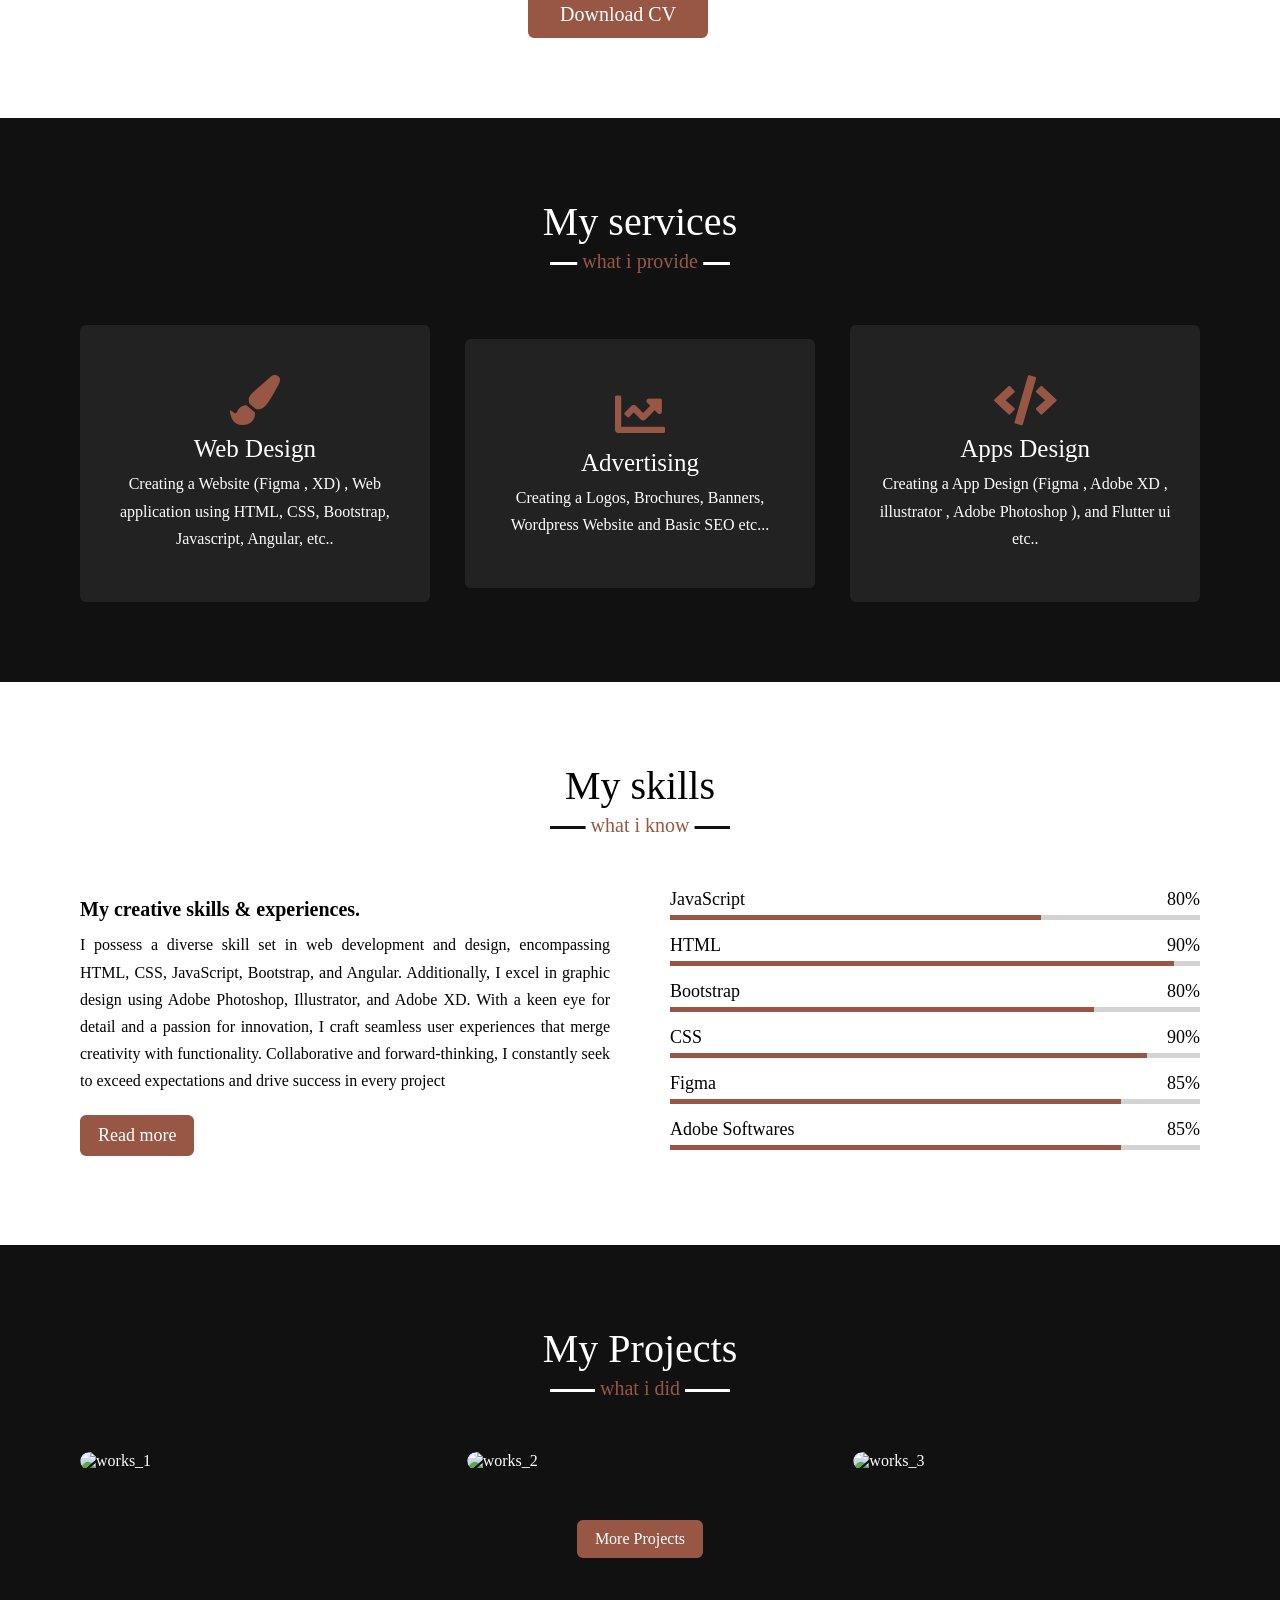
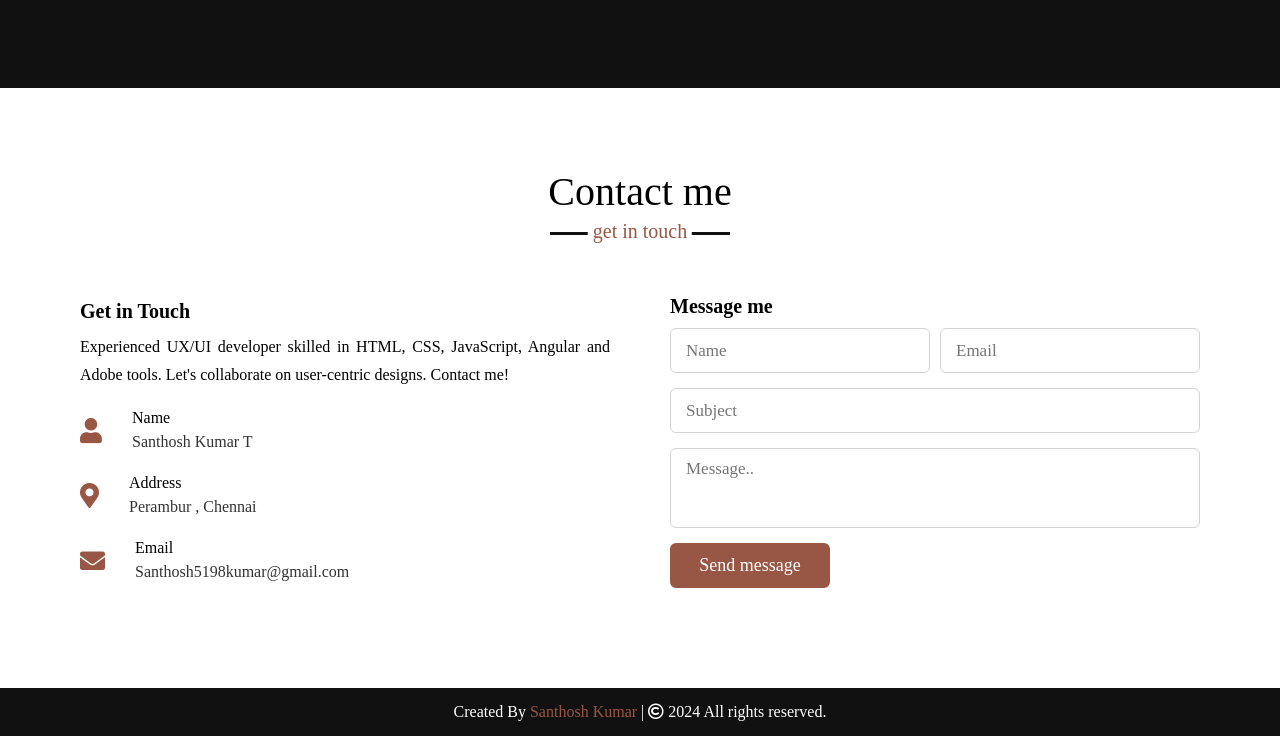
==== commit df261cfd: "resume updated" ====
--- a/index.html
+++ b/index.html
@@ -118,7 +118,7 @@
                         </div>
 
                     </div>
-                    <a href="./cv/my-cv.pdf" download>Download CV</a>
+                    <a href="./cv/Santhosh _CV.pdf" download>Download CV</a>
                 </div>
             </div>
 
@@ -204,6 +204,13 @@
                     </div>
                     <div class="bars">
                         <div class="info">
+                            <span>Figma</span>
+                            <span>85%</span>
+                        </div>
+                        <div class="line figma"></div>
+                    </div>
+                    <div class="bars">
+                        <div class="info">
                             <span>Adobe Softwares</span>
                             <span>85%</span>
                         </div>
@@ -225,7 +232,7 @@
                         <h2>Go Schoolz - Web App</h2>
                         <p>School Management Application.</p>
                         <a href="https://www.behance.net/gallery/122850473/Gschoolz-Logo-and-login-Dashboard"
-                            target="_blank" aria-label="dashboard card"><i class="fas fa-external-link-alt"></i></a>
+                            target="_blank" aria-label="Hover the dashboard card"><i class="fas fa-external-link-alt"></i></a>
                     </div>
                 </div>
                 <div class="work">
@@ -234,7 +241,7 @@
                         <h2>Logo Designing</h2>
                         <p>Food App Logo</p>
                         <a href="https://www.behance.net/gallery/122849843/Nosh-Now-Logo-and-Splash-Screen"
-                            target="_blank" aria-label="noshnow card"><i class="fas fa-external-link-alt"></i></a>
+                            target="_blank" aria-label="Hover the noshnow card"><i class="fas fa-external-link-alt"></i></a>
                     </div>
                 </div>
                 <div class="work">
@@ -243,7 +250,7 @@
                         <h2>Web APP</h2>
                         <p>Manufacturing Company</p>
                         <a href="https://www.behance.net/gallery/119862041/Manufacturing-Company" target="_blank"><i
-                                class="fas fa-external-link-alt" aria-label="manufacture card"></i></a>
+                                class="fas fa-external-link-alt" aria-label="Hover the manufacture card"></i></a>
                     </div>
                 </div>
             </div>
--- a/css/style.css
+++ b/css/style.css
@@ -715,6 +715,9 @@
     width: 85%;
 }
 
+.skills-content .right .figma::before {
+    width: 85%;
+}
 
 
 
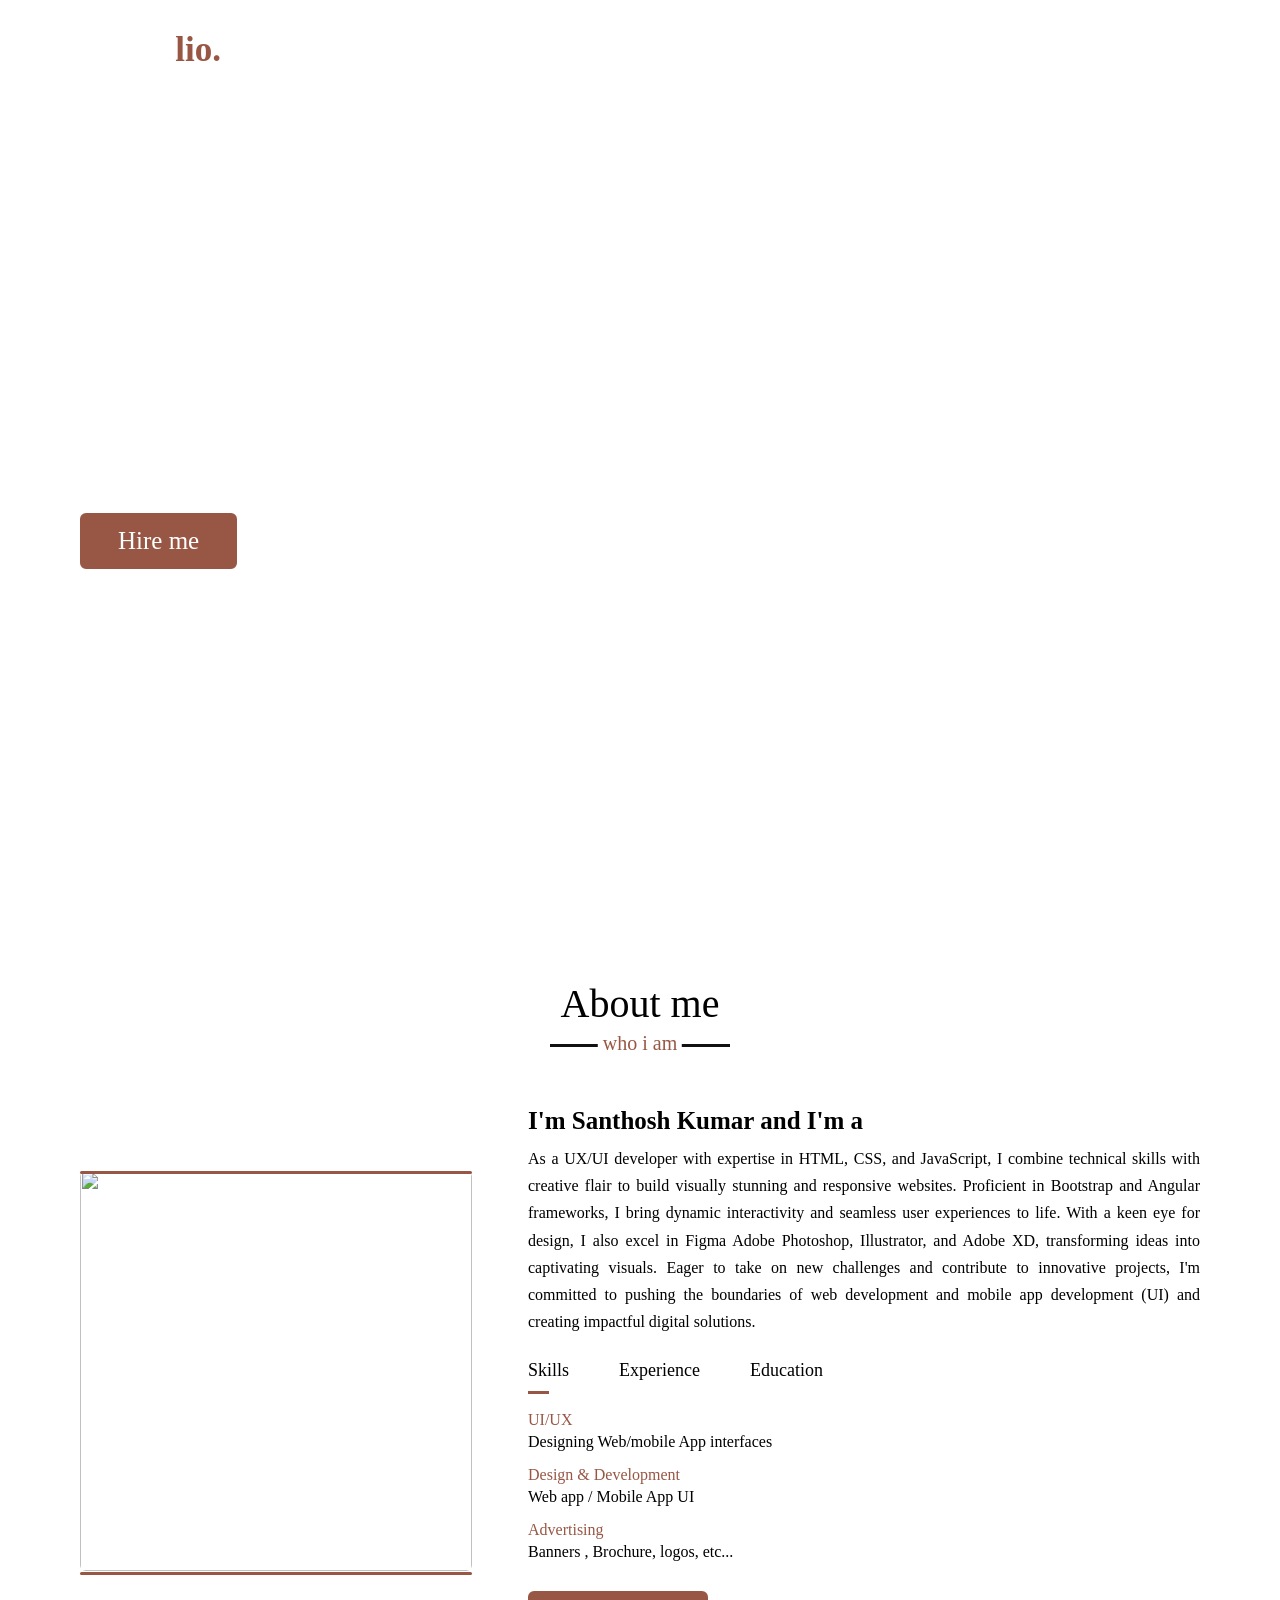
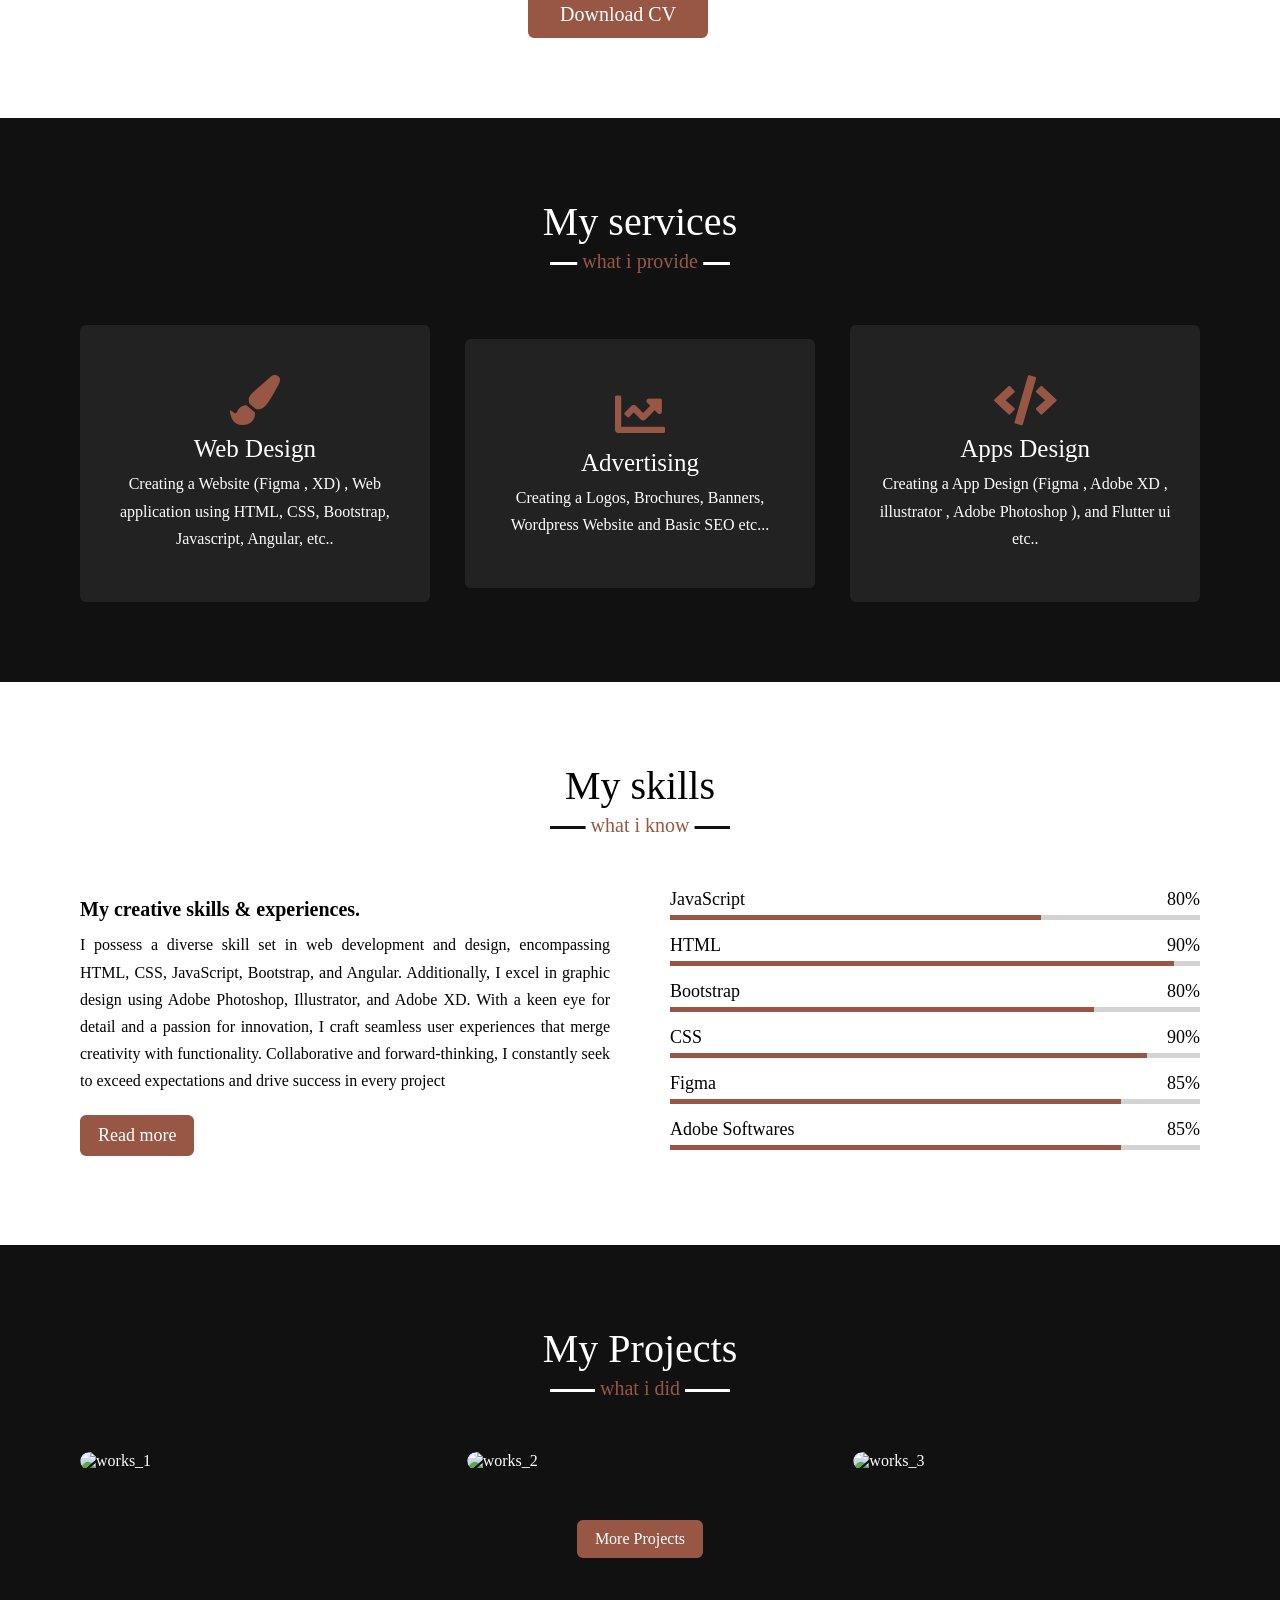
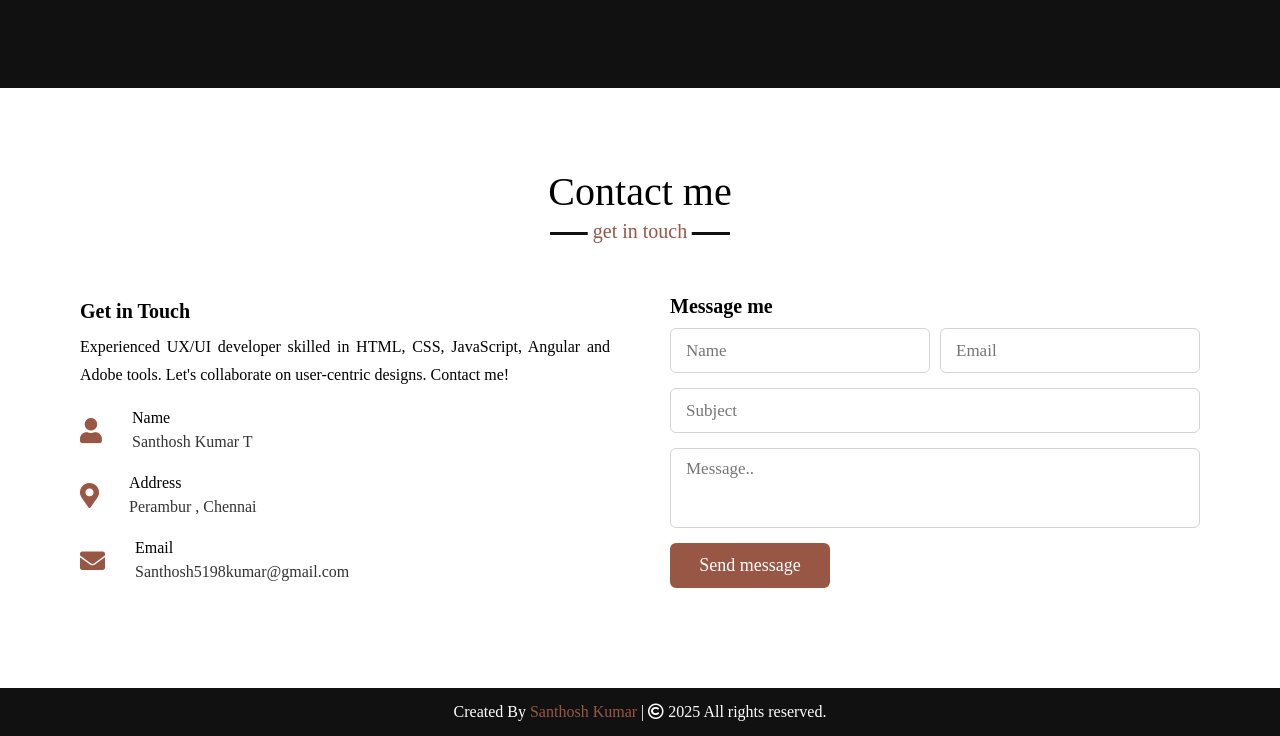
==== commit f7ab7982: "coopy right changes" ====
--- a/index.html
+++ b/index.html
@@ -323,7 +323,7 @@
 
     <!-- footer section start -->
     <footer>
-        <span>Created By <a href="#">Santhosh Kumar</a> | <span class="far fa-copyright"></span> 2024 All rights
+        <span>Created By <a href="#">Santhosh Kumar</a> | <span class="far fa-copyright"></span> 2025 All rights
             reserved.</span>
     </footer>
     <script src="https://code.jquery.com/jquery-3.5.1.min.js"></script>
